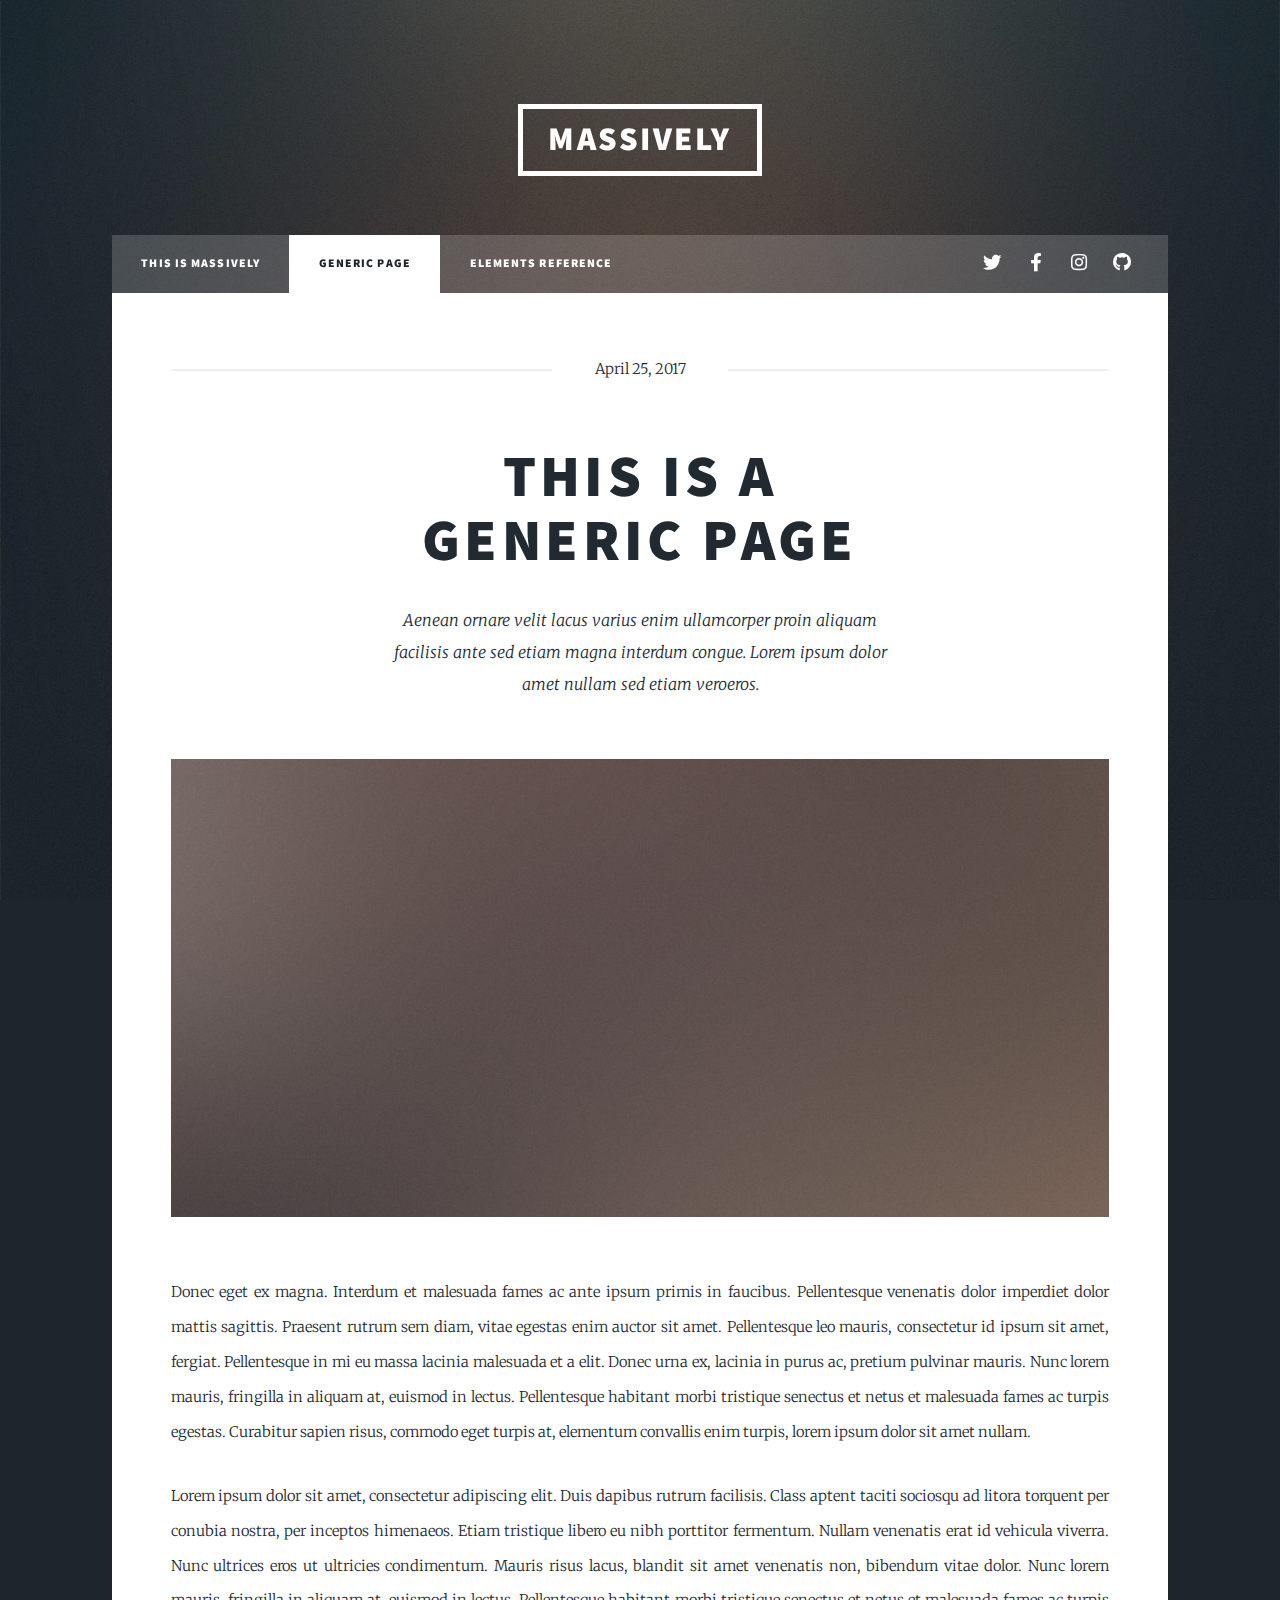
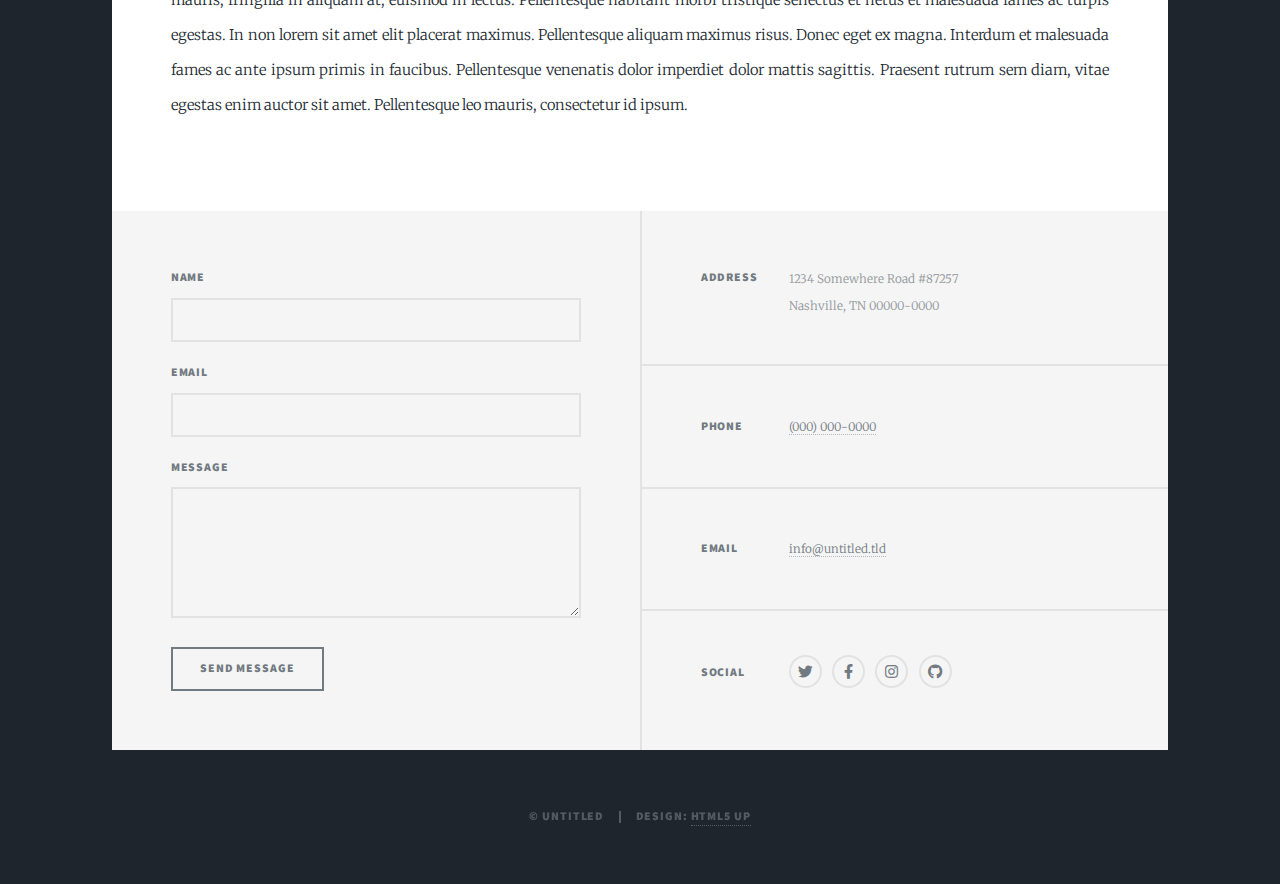
==== generic.html @ a61f562b "Add files via upload" ====
<!DOCTYPE HTML>
<!--
	Massively by HTML5 UP
	html5up.net | @ajlkn
	Free for personal and commercial use under the CCA 3.0 license (html5up.net/license)
-->
<html>
	<head>
		<title>Generic Page - Massively by HTML5 UP</title>
		<meta charset="utf-8" />
		<meta name="viewport" content="width=device-width, initial-scale=1, user-scalable=no" />
		<link rel="stylesheet" href="assets/css/main.css" />
		<noscript><link rel="stylesheet" href="assets/css/noscript.css" /></noscript>
	</head>
	<body class="is-preload">

		<!-- Wrapper -->
			<div id="wrapper">

				<!-- Header -->
					<header id="header">
						<a href="index.html" class="logo">Massively</a>
					</header>

				<!-- Nav -->
					<nav id="nav">
						<ul class="links">
							<li><a href="index.html">This is Massively</a></li>
							<li class="active"><a href="generic.html">Generic Page</a></li>
							<li><a href="elements.html">Elements Reference</a></li>
						</ul>
						<ul class="icons">
							<li><a href="#" class="icon brands fa-twitter"><span class="label">Twitter</span></a></li>
							<li><a href="#" class="icon brands fa-facebook-f"><span class="label">Facebook</span></a></li>
							<li><a href="#" class="icon brands fa-instagram"><span class="label">Instagram</span></a></li>
							<li><a href="#" class="icon brands fa-github"><span class="label">GitHub</span></a></li>
						</ul>
					</nav>

				<!-- Main -->
					<div id="main">

						<!-- Post -->
							<section class="post">
								<header class="major">
									<span class="date">April 25, 2017</span>
									<h1>This is a<br />
									Generic Page</h1>
									<p>Aenean ornare velit lacus varius enim ullamcorper proin aliquam<br />
									facilisis ante sed etiam magna interdum congue. Lorem ipsum dolor<br />
									amet nullam sed etiam veroeros.</p>
								</header>
								<div class="image main"><img src="images/pic01.jpg" alt="" /></div>
								<p>Donec eget ex magna. Interdum et malesuada fames ac ante ipsum primis in faucibus. Pellentesque venenatis dolor imperdiet dolor mattis sagittis. Praesent rutrum sem diam, vitae egestas enim auctor sit amet. Pellentesque leo mauris, consectetur id ipsum sit amet, fergiat. Pellentesque in mi eu massa lacinia malesuada et a elit. Donec urna ex, lacinia in purus ac, pretium pulvinar mauris. Nunc lorem mauris, fringilla in aliquam at, euismod in lectus. Pellentesque habitant morbi tristique senectus et netus et malesuada fames ac turpis egestas. Curabitur sapien risus, commodo eget turpis at, elementum convallis enim turpis, lorem ipsum dolor sit amet nullam.</p>
								<p>Lorem ipsum dolor sit amet, consectetur adipiscing elit. Duis dapibus rutrum facilisis. Class aptent taciti sociosqu ad litora torquent per conubia nostra, per inceptos himenaeos. Etiam tristique libero eu nibh porttitor fermentum. Nullam venenatis erat id vehicula viverra. Nunc ultrices eros ut ultricies condimentum. Mauris risus lacus, blandit sit amet venenatis non, bibendum vitae dolor. Nunc lorem mauris, fringilla in aliquam at, euismod in lectus. Pellentesque habitant morbi tristique senectus et netus et malesuada fames ac turpis egestas. In non lorem sit amet elit placerat maximus. Pellentesque aliquam maximus risus. Donec eget ex magna. Interdum et malesuada fames ac ante ipsum primis in faucibus. Pellentesque venenatis dolor imperdiet dolor mattis sagittis. Praesent rutrum sem diam, vitae egestas enim auctor sit amet. Pellentesque leo mauris, consectetur id ipsum.</p>
							</section>

					</div>

				<!-- Footer -->
					<footer id="footer">
						<section>
							<form method="post" action="#">
								<div class="fields">
									<div class="field">
										<label for="name">Name</label>
										<input type="text" name="name" id="name" />
									</div>
									<div class="field">
										<label for="email">Email</label>
										<input type="text" name="email" id="email" />
									</div>
									<div class="field">
										<label for="message">Message</label>
										<textarea name="message" id="message" rows="3"></textarea>
									</div>
								</div>
								<ul class="actions">
									<li><input type="submit" value="Send Message" /></li>
								</ul>
							</form>
						</section>
						<section class="split contact">
							<section class="alt">
								<h3>Address</h3>
								<p>1234 Somewhere Road #87257<br />
								Nashville, TN 00000-0000</p>
							</section>
							<section>
								<h3>Phone</h3>
								<p><a href="#">(000) 000-0000</a></p>
							</section>
							<section>
								<h3>Email</h3>
								<p><a href="#">info@untitled.tld</a></p>
							</section>
							<section>
								<h3>Social</h3>
								<ul class="icons alt">
									<li><a href="#" class="icon brands alt fa-twitter"><span class="label">Twitter</span></a></li>
									<li><a href="#" class="icon brands alt fa-facebook-f"><span class="label">Facebook</span></a></li>
									<li><a href="#" class="icon brands alt fa-instagram"><span class="label">Instagram</span></a></li>
									<li><a href="#" class="icon brands alt fa-github"><span class="label">GitHub</span></a></li>
								</ul>
							</section>
						</section>
					</footer>

				<!-- Copyright -->
					<div id="copyright">
						<ul><li>&copy; Untitled</li><li>Design: <a href="https://html5up.net">HTML5 UP</a></li></ul>
					</div>

			</div>

		<!-- Scripts -->
			<script src="assets/js/jquery.min.js"></script>
			<script src="assets/js/jquery.scrollex.min.js"></script>
			<script src="assets/js/jquery.scrolly.min.js"></script>
			<script src="assets/js/browser.min.js"></script>
			<script src="assets/js/breakpoints.min.js"></script>
			<script src="assets/js/util.js"></script>
			<script src="assets/js/main.js"></script>

	</body>
</html>
---- assets/css/main.css ----
@import url(fontawesome-all.min.css);
@import url("https://fonts.googleapis.com/css?family=Merriweather:300,700,300italic,700italic|Source+Sans+Pro:900");

/*
	Massively by HTML5 UP
	html5up.net | @ajlkn
	Free for personal and commercial use under the CCA 3.0 license (html5up.net/license)
*/

html, body, div, span, applet, object,
iframe, h1, h2, h3, h4, h5, h6, p, blockquote,
pre, a, abbr, acronym, address, big, cite,
code, del, dfn, em, img, ins, kbd, q, s, samp,
small, strike, strong, sub, sup, tt, var, b,
u, i, center, dl, dt, dd, ol, ul, li, fieldset,
form, label, legend, table, caption, tbody,
tfoot, thead, tr, th, td, article, aside,
canvas, details, embed, figure, figcaption,
footer, header, hgroup, menu, nav, output, ruby,
section, summary, time, mark, audio, video {
	margin: 0;
	padding: 0;
	border: 0;
	font-size: 100%;
	font: inherit;
	vertical-align: baseline;}

article, aside, details, figcaption, figure,
footer, header, hgroup, menu, nav, section {
	display: block;}

body {
	line-height: 1;
}

ol, ul {
	list-style: none;
}

blockquote, q {
	quotes: none;
}

	blockquote:before, blockquote:after, q:before, q:after {
		content: '';
		content: none;
	}

table {
	border-collapse: collapse;
	border-spacing: 0;
}

body {
	-webkit-text-size-adjust: none;
}

mark {
	background-color: transparent;
	color: inherit;
}

input::-moz-focus-inner {
	border: 0;
	padding: 0;
}

input, select, textarea {
	-moz-appearance: none;
	-webkit-appearance: none;
	-ms-appearance: none;
	appearance: none;
}

/* Basic */

	@-ms-viewport {
		width: device-width;
	}

	body {
		-ms-overflow-style: scrollbar;
	}

	@media screen and (max-width: 480px) {

		html, body {
			min-width: 320px;
		}

	}

	html {
		box-sizing: border-box;
	}

	*, *:before, *:after {
		box-sizing: inherit;
	}

	body {
		background-color: #1e252d;
	}

		body.is-preload *, body.is-preload *:before, body.is-preload *:after {
			-moz-animation: none !important;
			-webkit-animation: none !important;
			-ms-animation: none !important;
			animation: none !important;
			-moz-transition: none !important;
			-webkit-transition: none !important;
			-ms-transition: none !important;
			transition: none !important;
		}

/* Type */

	html {
		font-size: 16pt;
	}

		@media screen and (max-width: 1680px) {

			html {
				font-size: 12pt;
			}

		}

		@media screen and (max-width: 1280px) {

			html {
				font-size: 11pt;
			}

		}

		@media screen and (max-width: 360px) {

			html {
				font-size: 10pt;
			}

		}

	body {
		color: #212931;
	}

	body, input, select, textarea {
		font-family: "Merriweather", Georgia, serif;
		font-weight: 300;
		font-size: 1rem;
		line-height: 2.375;
	}

	a {
		-moz-transition: color 0.2s ease-in-out, background-color 0.2s ease-in-out, border-color 0.2s ease-in-out, box-shadow 0.2s ease-in-out;
		-webkit-transition: color 0.2s ease-in-out, background-color 0.2s ease-in-out, border-color 0.2s ease-in-out, box-shadow 0.2s ease-in-out;
		-ms-transition: color 0.2s ease-in-out, background-color 0.2s ease-in-out, border-color 0.2s ease-in-out, box-shadow 0.2s ease-in-out;
		transition: color 0.2s ease-in-out, background-color 0.2s ease-in-out, border-color 0.2s ease-in-out, box-shadow 0.2s ease-in-out;
		border-bottom: dotted 1px;
		text-decoration: none;
	}

		a:hover {
			border-bottom-color: transparent;
		}

	strong, b {
		font-weight: 600;
	}

	em, i {
		font-style: italic;
	}

	p {
		text-align: justify;
		margin: 0 0 2rem 0;
	}

	h1, h2, h3, h4, h5, h6 {
		font-family: "Source Sans Pro", Helvetica, sans-serif;
		font-weight: 900;
		line-height: 1.5;
		letter-spacing: 0.075em;
		text-transform: uppercase;
		margin: 0 0 1rem 0;
	}

		h1 a, h2 a, h3 a, h4 a, h5 a, h6 a {
			border-bottom: 0;
			color: inherit;
			text-decoration: none;
		}

	h1 {
		font-size: 4rem;
		line-height: 1.1;
		margin: 0 0 2rem 0;
	}

	h2 {
		font-size: 1.75rem;
		line-height: 1.3;
		margin: 0 0 1.5rem 0;
	}

	h3 {
		font-size: 1.25rem;
		margin: 0 0 1.5rem 0;
	}

	h4 {
		font-size: 1rem;
	}

	h5 {
		font-size: 0.9rem;
	}

	h6 {
		font-size: 0.8rem;
	}

	sub {
		font-size: 0.8rem;
		position: relative;
		top: 0.5rem;
	}

	sup {
		font-size: 0.8rem;
		position: relative;
		top: -0.5rem;
	}

	blockquote {
		border-left: solid 4px;
		font-style: italic;
		margin: 0 0 2rem 0;
		padding: 0.5rem 0 0.5rem 2rem;
	}

	code {
		border: solid 2px;
		font-family: "Courier New", monospace;
		font-size: 0.9rem;
		margin: 0 0.25rem;
		padding: 0.25rem 0.65rem;
	}

	pre {
		-webkit-overflow-scrolling: touch;
		font-family: "Courier New", monospace;
		font-size: 0.9rem;
		margin: 0 0 2rem 0;
	}

		pre code {
			display: block;
			line-height: 1.75;
			padding: 1rem 1.5rem;
			overflow-x: auto;
		}

	hr {
		border: 0;
		border-bottom: solid 2px;
		margin: 3rem 0;
	}

		hr.major {
			margin: 5rem 0;
		}

	.align-left {
		text-align: left;
	}

	.align-center {
		text-align: center;
	}

	.align-right {
		text-align: right;
	}

	input, select, textarea {
		color: #212931;
	}

	a {
		color: #212931;
		border-bottom-color: rgba(33, 41, 49, 0.5);
	}

		a:hover {
			border-bottom-color: transparent;
			color: #18bfef !important;
		}

	strong, b {
		color: #212931;
	}

	h1, h2, h3, h4, h5, h6 {
		color: #212931;
	}

	blockquote {
		border-left-color: #eeeeee;
	}

	code {
		background: rgba(220, 220, 220, 0.25);
		border-color: #eeeeee;
	}

	hr {
		border-bottom-color: #eeeeee;
	}

/* Row */

	.row {
		display: flex;
		flex-wrap: wrap;
		box-sizing: border-box;
		align-items: stretch;
	}

		.row > * {
			box-sizing: border-box;
		}

		.row.gtr-uniform > * > :last-child {
			margin-bottom: 0;
		}

		.row.aln-left {
			justify-content: flex-start;
		}

		.row.aln-center {
			justify-content: center;
		}

		.row.aln-right {
			justify-content: flex-end;
		}

		.row.aln-top {
			align-items: flex-start;
		}

		.row.aln-middle {
			align-items: center;
		}

		.row.aln-bottom {
			align-items: flex-end;
		}

		.row > .imp {
			order: -1;
		}

		.row > .col-1 {
			width: 8.33333%;
		}

		.row > .off-1 {
			margin-left: 8.33333%;
		}

		.row > .col-2 {
			width: 16.66667%;
		}

		.row > .off-2 {
			margin-left: 16.66667%;
		}

		.row > .col-3 {
			width: 25%;
		}

		.row > .off-3 {
			margin-left: 25%;
		}

		.row > .col-4 {
			width: 33.33333%;
		}

		.row > .off-4 {
			margin-left: 33.33333%;
		}

		.row > .col-5 {
			width: 41.66667%;
		}

		.row > .off-5 {
			margin-left: 41.66667%;
		}

		.row > .col-6 {
			width: 50%;
		}

		.row > .off-6 {
			margin-left: 50%;
		}

		.row > .col-7 {
			width: 58.33333%;
		}

		.row > .off-7 {
			margin-left: 58.33333%;
		}

		.row > .col-8 {
			width: 66.66667%;
		}

		.row > .off-8 {
			margin-left: 66.66667%;
		}

		.row > .col-9 {
			width: 75%;
		}

		.row > .off-9 {
			margin-left: 75%;
		}

		.row > .col-10 {
			width: 83.33333%;
		}

		.row > .off-10 {
			margin-left: 83.33333%;
		}

		.row > .col-11 {
			width: 91.66667%;
		}

		.row > .off-11 {
			margin-left: 91.66667%;
		}

		.row > .col-12 {
			width: 100%;
		}

		.row > .off-12 {
			margin-left: 100%;
		}

		.row.gtr-0 {
			margin-top: 0;
			margin-left: 0rem;
		}

			.row.gtr-0 > * {
				padding: 0 0 0 0rem;
			}

			.row.gtr-0.gtr-uniform {
				margin-top: 0rem;
			}

				.row.gtr-0.gtr-uniform > * {
					padding-top: 0rem;
				}

		.row.gtr-25 {
			margin-top: 0;
			margin-left: -0.375rem;
		}

			.row.gtr-25 > * {
				padding: 0 0 0 0.375rem;
			}

			.row.gtr-25.gtr-uniform {
				margin-top: -0.375rem;
			}

				.row.gtr-25.gtr-uniform > * {
					padding-top: 0.375rem;
				}

		.row.gtr-50 {
			margin-top: 0;
			margin-left: -0.75rem;
		}

			.row.gtr-50 > * {
				padding: 0 0 0 0.75rem;
			}

			.row.gtr-50.gtr-uniform {
				margin-top: -0.75rem;
			}

				.row.gtr-50.gtr-uniform > * {
					padding-top: 0.75rem;
				}

		.row {
			margin-top: 0;
			margin-left: -1.5rem;
		}

			.row > * {
				padding: 0 0 0 1.5rem;
			}

			.row.gtr-uniform {
				margin-top: -1.5rem;
			}

				.row.gtr-uniform > * {
					padding-top: 1.5rem;
				}

		.row.gtr-150 {
			margin-top: 0;
			margin-left: -2.25rem;
		}

			.row.gtr-150 > * {
				padding: 0 0 0 2.25rem;
			}

			.row.gtr-150.gtr-uniform {
				margin-top: -2.25rem;
			}

				.row.gtr-150.gtr-uniform > * {
					padding-top: 2.25rem;
				}

		.row.gtr-200 {
			margin-top: 0;
			margin-left: -3rem;
		}

			.row.gtr-200 > * {
				padding: 0 0 0 3rem;
			}

			.row.gtr-200.gtr-uniform {
				margin-top: -3rem;
			}

				.row.gtr-200.gtr-uniform > * {
					padding-top: 3rem;
				}

		@media screen and (max-width: 1680px) {

			.row {
				display: flex;
				flex-wrap: wrap;
				box-sizing: border-box;
				align-items: stretch;
			}

				.row > * {
					box-sizing: border-box;
				}

				.row.gtr-uniform > * > :last-child {
					margin-bottom: 0;
				}

				.row.aln-left {
					justify-content: flex-start;
				}

				.row.aln-center {
					justify-content: center;
				}

				.row.aln-right {
					justify-content: flex-end;
				}

				.row.aln-top {
					align-items: flex-start;
				}

				.row.aln-middle {
					align-items: center;
				}

				.row.aln-bottom {
					align-items: flex-end;
				}

				.row > .imp-xlarge {
					order: -1;
				}

				.row > .col-1-xlarge {
					width: 8.33333%;
				}

				.row > .off-1-xlarge {
					margin-left: 8.33333%;
				}

				.row > .col-2-xlarge {
					width: 16.66667%;
				}

				.row > .off-2-xlarge {
					margin-left: 16.66667%;
				}

				.row > .col-3-xlarge {
					width: 25%;
				}

				.row > .off-3-xlarge {
					margin-left: 25%;
				}

				.row > .col-4-xlarge {
					width: 33.33333%;
				}

				.row > .off-4-xlarge {
					margin-left: 33.33333%;
				}

				.row > .col-5-xlarge {
					width: 41.66667%;
				}

				.row > .off-5-xlarge {
					margin-left: 41.66667%;
				}

				.row > .col-6-xlarge {
					width: 50%;
				}

				.row > .off-6-xlarge {
					margin-left: 50%;
				}

				.row > .col-7-xlarge {
					width: 58.33333%;
				}

				.row > .off-7-xlarge {
					margin-left: 58.33333%;
				}

				.row > .col-8-xlarge {
					width: 66.66667%;
				}

				.row > .off-8-xlarge {
					margin-left: 66.66667%;
				}

				.row > .col-9-xlarge {
					width: 75%;
				}

				.row > .off-9-xlarge {
					margin-left: 75%;
				}

				.row > .col-10-xlarge {
					width: 83.33333%;
				}

				.row > .off-10-xlarge {
					margin-left: 83.33333%;
				}

				.row > .col-11-xlarge {
					width: 91.66667%;
				}

				.row > .off-11-xlarge {
					margin-left: 91.66667%;
				}

				.row > .col-12-xlarge {
					width: 100%;
				}

				.row > .off-12-xlarge {
					margin-left: 100%;
				}

				.row.gtr-0 {
					margin-top: 0;
					margin-left: 0rem;
				}

					.row.gtr-0 > * {
						padding: 0 0 0 0rem;
					}

					.row.gtr-0.gtr-uniform {
						margin-top: 0rem;
					}

						.row.gtr-0.gtr-uniform > * {
							padding-top: 0rem;
						}

				.row.gtr-25 {
					margin-top: 0;
					margin-left: -0.375rem;
				}

					.row.gtr-25 > * {
						padding: 0 0 0 0.375rem;
					}

					.row.gtr-25.gtr-uniform {
						margin-top: -0.375rem;
					}

						.row.gtr-25.gtr-uniform > * {
							padding-top: 0.375rem;
						}

				.row.gtr-50 {
					margin-top: 0;
					margin-left: -0.75rem;
				}

					.row.gtr-50 > * {
						padding: 0 0 0 0.75rem;
					}

					.row.gtr-50.gtr-uniform {
						margin-top: -0.75rem;
					}

						.row.gtr-50.gtr-uniform > * {
							padding-top: 0.75rem;
						}

				.row {
					margin-top: 0;
					margin-left: -1.5rem;
				}

					.row > * {
						padding: 0 0 0 1.5rem;
					}

					.row.gtr-uniform {
						margin-top: -1.5rem;
					}

						.row.gtr-uniform > * {
							padding-top: 1.5rem;
						}

				.row.gtr-150 {
					margin-top: 0;
					margin-left: -2.25rem;
				}

					.row.gtr-150 > * {
						padding: 0 0 0 2.25rem;
					}

					.row.gtr-150.gtr-uniform {
						margin-top: -2.25rem;
					}

						.row.gtr-150.gtr-uniform > * {
							padding-top: 2.25rem;
						}

				.row.gtr-200 {
					margin-top: 0;
					margin-left: -3rem;
				}

					.row.gtr-200 > * {
						padding: 0 0 0 3rem;
					}

					.row.gtr-200.gtr-uniform {
						margin-top: -3rem;
					}

						.row.gtr-200.gtr-uniform > * {
							padding-top: 3rem;
						}

		}

		@media screen and (max-width: 1280px) {

			.row {
				display: flex;
				flex-wrap: wrap;
				box-sizing: border-box;
				align-items: stretch;
			}

				.row > * {
					box-sizing: border-box;
				}

				.row.gtr-uniform > * > :last-child {
					margin-bottom: 0;
				}

				.row.aln-left {
					justify-content: flex-start;
				}

				.row.aln-center {
					justify-content: center;
				}

				.row.aln-right {
					justify-content: flex-end;
				}

				.row.aln-top {
					align-items: flex-start;
				}

				.row.aln-middle {
					align-items: center;
				}

				.row.aln-bottom {
					align-items: flex-end;
				}

				.row > .imp-large {
					order: -1;
				}

				.row > .col-1-large {
					width: 8.33333%;
				}

				.row > .off-1-large {
					margin-left: 8.33333%;
				}

				.row > .col-2-large {
					width: 16.66667%;
				}

				.row > .off-2-large {
					margin-left: 16.66667%;
				}

				.row > .col-3-large {
					width: 25%;
				}

				.row > .off-3-large {
					margin-left: 25%;
				}

				.row > .col-4-large {
					width: 33.33333%;
				}

				.row > .off-4-large {
					margin-left: 33.33333%;
				}

				.row > .col-5-large {
					width: 41.66667%;
				}

				.row > .off-5-large {
					margin-left: 41.66667%;
				}

				.row > .col-6-large {
					width: 50%;
				}

				.row > .off-6-large {
					margin-left: 50%;
				}

				.row > .col-7-large {
					width: 58.33333%;
				}

				.row > .off-7-large {
					margin-left: 58.33333%;
				}

				.row > .col-8-large {
					width: 66.66667%;
				}

				.row > .off-8-large {
					margin-left: 66.66667%;
				}

				.row > .col-9-large {
					width: 75%;
				}

				.row > .off-9-large {
					margin-left: 75%;
				}

				.row > .col-10-large {
					width: 83.33333%;
				}

				.row > .off-10-large {
					margin-left: 83.33333%;
				}

				.row > .col-11-large {
					width: 91.66667%;
				}

				.row > .off-11-large {
					margin-left: 91.66667%;
				}

				.row > .col-12-large {
					width: 100%;
				}

				.row > .off-12-large {
					margin-left: 100%;
				}

				.row.gtr-0 {
					margin-top: 0;
					margin-left: 0rem;
				}

					.row.gtr-0 > * {
						padding: 0 0 0 0rem;
					}

					.row.gtr-0.gtr-uniform {
						margin-top: 0rem;
					}

						.row.gtr-0.gtr-uniform > * {
							padding-top: 0rem;
						}

				.row.gtr-25 {
					margin-top: 0;
					margin-left: -0.375rem;
				}

					.row.gtr-25 > * {
						padding: 0 0 0 0.375rem;
					}

					.row.gtr-25.gtr-uniform {
						margin-top: -0.375rem;
					}

						.row.gtr-25.gtr-uniform > * {
							padding-top: 0.375rem;
						}

				.row.gtr-50 {
					margin-top: 0;
					margin-left: -0.75rem;
				}

					.row.gtr-50 > * {
						padding: 0 0 0 0.75rem;
					}

					.row.gtr-50.gtr-uniform {
						margin-top: -0.75rem;
					}

						.row.gtr-50.gtr-uniform > * {
							padding-top: 0.75rem;
						}

				.row {
					margin-top: 0;
					margin-left: -1.5rem;
				}

					.row > * {
						padding: 0 0 0 1.5rem;
					}

					.row.gtr-uniform {
						margin-top: -1.5rem;
					}

						.row.gtr-uniform > * {
							padding-top: 1.5rem;
						}

				.row.gtr-150 {
					margin-top: 0;
					margin-left: -2.25rem;
				}

					.row.gtr-150 > * {
						padding: 0 0 0 2.25rem;
					}

					.row.gtr-150.gtr-uniform {
						margin-top: -2.25rem;
					}

						.row.gtr-150.gtr-uniform > * {
							padding-top: 2.25rem;
						}

				.row.gtr-200 {
					margin-top: 0;
					margin-left: -3rem;
				}

					.row.gtr-200 > * {
						padding: 0 0 0 3rem;
					}

					.row.gtr-200.gtr-uniform {
						margin-top: -3rem;
					}

						.row.gtr-200.gtr-uniform > * {
							padding-top: 3rem;
						}

		}

		@media screen and (max-width: 980px) {

			.row {
				display: flex;
				flex-wrap: wrap;
				box-sizing: border-box;
				align-items: stretch;
			}

				.row > * {
					box-sizing: border-box;
				}

				.row.gtr-uniform > * > :last-child {
					margin-bottom: 0;
				}

				.row.aln-left {
					justify-content: flex-start;
				}

				.row.aln-center {
					justify-content: center;
				}

				.row.aln-right {
					justify-content: flex-end;
				}

				.row.aln-top {
					align-items: flex-start;
				}

				.row.aln-middle {
					align-items: center;
				}

				.row.aln-bottom {
					align-items: flex-end;
				}

				.row > .imp-medium {
					order: -1;
				}

				.row > .col-1-medium {
					width: 8.33333%;
				}

				.row > .off-1-medium {
					margin-left: 8.33333%;
				}

				.row > .col-2-medium {
					width: 16.66667%;
				}

				.row > .off-2-medium {
					margin-left: 16.66667%;
				}

				.row > .col-3-medium {
					width: 25%;
				}

				.row > .off-3-medium {
					margin-left: 25%;
				}

				.row > .col-4-medium {
					width: 33.33333%;
				}

				.row > .off-4-medium {
					margin-left: 33.33333%;
				}

				.row > .col-5-medium {
					width: 41.66667%;
				}

				.row > .off-5-medium {
					margin-left: 41.66667%;
				}

				.row > .col-6-medium {
					width: 50%;
				}

				.row > .off-6-medium {
					margin-left: 50%;
				}

				.row > .col-7-medium {
					width: 58.33333%;
				}

				.row > .off-7-medium {
					margin-left: 58.33333%;
				}

				.row > .col-8-medium {
					width: 66.66667%;
				}

				.row > .off-8-medium {
					margin-left: 66.66667%;
				}

				.row > .col-9-medium {
					width: 75%;
				}

				.row > .off-9-medium {
					margin-left: 75%;
				}

				.row > .col-10-medium {
					width: 83.33333%;
				}

				.row > .off-10-medium {
					margin-left: 83.33333%;
				}

				.row > .col-11-medium {
					width: 91.66667%;
				}

				.row > .off-11-medium {
					margin-left: 91.66667%;
				}

				.row > .col-12-medium {
					width: 100%;
				}

				.row > .off-12-medium {
					margin-left: 100%;
				}

				.row.gtr-0 {
					margin-top: 0;
					margin-left: 0rem;
				}

					.row.gtr-0 > * {
						padding: 0 0 0 0rem;
					}

					.row.gtr-0.gtr-uniform {
						margin-top: 0rem;
					}

						.row.gtr-0.gtr-uniform > * {
							padding-top: 0rem;
						}

				.row.gtr-25 {
					margin-top: 0;
					margin-left: -0.375rem;
				}

					.row.gtr-25 > * {
						padding: 0 0 0 0.375rem;
					}

					.row.gtr-25.gtr-uniform {
						margin-top: -0.375rem;
					}

						.row.gtr-25.gtr-uniform > * {
							padding-top: 0.375rem;
						}

				.row.gtr-50 {
					margin-top: 0;
					margin-left: -0.75rem;
				}

					.row.gtr-50 > * {
						padding: 0 0 0 0.75rem;
					}

					.row.gtr-50.gtr-uniform {
						margin-top: -0.75rem;
					}

						.row.gtr-50.gtr-uniform > * {
							padding-top: 0.75rem;
						}

				.row {
					margin-top: 0;
					margin-left: -1.5rem;
				}

					.row > * {
						padding: 0 0 0 1.5rem;
					}

					.row.gtr-uniform {
						margin-top: -1.5rem;
					}

						.row.gtr-uniform > * {
							padding-top: 1.5rem;
						}

				.row.gtr-150 {
					margin-top: 0;
					margin-left: -2.25rem;
				}

					.row.gtr-150 > * {
						padding: 0 0 0 2.25rem;
					}

					.row.gtr-150.gtr-uniform {
						margin-top: -2.25rem;
					}

						.row.gtr-150.gtr-uniform > * {
							padding-top: 2.25rem;
						}

				.row.gtr-200 {
					margin-top: 0;
					margin-left: -3rem;
				}

					.row.gtr-200 > * {
						padding: 0 0 0 3rem;
					}

					.row.gtr-200.gtr-uniform {
						margin-top: -3rem;
					}

						.row.gtr-200.gtr-uniform > * {
							padding-top: 3rem;
						}

		}

		@media screen and (max-width: 736px) {

			.row {
				display: flex;
				flex-wrap: wrap;
				box-sizing: border-box;
				align-items: stretch;
			}

				.row > * {
					box-sizing: border-box;
				}

				.row.gtr-uniform > * > :last-child {
					margin-bottom: 0;
				}

				.row.aln-left {
					justify-content: flex-start;
				}

				.row.aln-center {
					justify-content: center;
				}

				.row.aln-right {
					justify-content: flex-end;
				}

				.row.aln-top {
					align-items: flex-start;
				}

				.row.aln-middle {
					align-items: center;
				}

				.row.aln-bottom {
					align-items: flex-end;
				}

				.row > .imp-small {
					order: -1;
				}

				.row > .col-1-small {
					width: 8.33333%;
				}

				.row > .off-1-small {
					margin-left: 8.33333%;
				}

				.row > .col-2-small {
					width: 16.66667%;
				}

				.row > .off-2-small {
					margin-left: 16.66667%;
				}

				.row > .col-3-small {
					width: 25%;
				}

				.row > .off-3-small {
					margin-left: 25%;
				}

				.row > .col-4-small {
					width: 33.33333%;
				}

				.row > .off-4-small {
					margin-left: 33.33333%;
				}

				.row > .col-5-small {
					width: 41.66667%;
				}

				.row > .off-5-small {
					margin-left: 41.66667%;
				}

				.row > .col-6-small {
					width: 50%;
				}

				.row > .off-6-small {
					margin-left: 50%;
				}

				.row > .col-7-small {
					width: 58.33333%;
				}

				.row > .off-7-small {
					margin-left: 58.33333%;
				}

				.row > .col-8-small {
					width: 66.66667%;
				}

				.row > .off-8-small {
					margin-left: 66.66667%;
				}

				.row > .col-9-small {
					width: 75%;
				}

				.row > .off-9-small {
					margin-left: 75%;
				}

				.row > .col-10-small {
					width: 83.33333%;
				}

				.row > .off-10-small {
					margin-left: 83.33333%;
				}

				.row > .col-11-small {
					width: 91.66667%;
				}

				.row > .off-11-small {
					margin-left: 91.66667%;
				}

				.row > .col-12-small {
					width: 100%;
				}

				.row > .off-12-small {
					margin-left: 100%;
				}

				.row.gtr-0 {
					margin-top: 0;
					margin-left: 0rem;
				}

					.row.gtr-0 > * {
						padding: 0 0 0 0rem;
					}

					.row.gtr-0.gtr-uniform {
						margin-top: 0rem;
					}

						.row.gtr-0.gtr-uniform > * {
							padding-top: 0rem;
						}

				.row.gtr-25 {
					margin-top: 0;
					margin-left: -0.375rem;
				}

					.row.gtr-25 > * {
						padding: 0 0 0 0.375rem;
					}

					.row.gtr-25.gtr-uniform {
						margin-top: -0.375rem;
					}

						.row.gtr-25.gtr-uniform > * {
							padding-top: 0.375rem;
						}

				.row.gtr-50 {
					margin-top: 0;
					margin-left: -0.75rem;
				}

					.row.gtr-50 > * {
						padding: 0 0 0 0.75rem;
					}

					.row.gtr-50.gtr-uniform {
						margin-top: -0.75rem;
					}

						.row.gtr-50.gtr-uniform > * {
							padding-top: 0.75rem;
						}

				.row {
					margin-top: 0;
					margin-left: -1.5rem;
				}

					.row > * {
						padding: 0 0 0 1.5rem;
					}

					.row.gtr-uniform {
						margin-top: -1.5rem;
					}

						.row.gtr-uniform > * {
							padding-top: 1.5rem;
						}

				.row.gtr-150 {
					margin-top: 0;
					margin-left: -2.25rem;
				}

					.row.gtr-150 > * {
						padding: 0 0 0 2.25rem;
					}

					.row.gtr-150.gtr-uniform {
						margin-top: -2.25rem;
					}

						.row.gtr-150.gtr-uniform > * {
							padding-top: 2.25rem;
						}

				.row.gtr-200 {
					margin-top: 0;
					margin-left: -3rem;
				}

					.row.gtr-200 > * {
						padding: 0 0 0 3rem;
					}

					.row.gtr-200.gtr-uniform {
						margin-top: -3rem;
					}

						.row.gtr-200.gtr-uniform > * {
							padding-top: 3rem;
						}

		}

		@media screen and (max-width: 480px) {

			.row {
				display: flex;
				flex-wrap: wrap;
				box-sizing: border-box;
				align-items: stretch;
			}

				.row > * {
					box-sizing: border-box;
				}

				.row.gtr-uniform > * > :last-child {
					margin-bottom: 0;
				}

				.row.aln-left {
					justify-content: flex-start;
				}

				.row.aln-center {
					justify-content: center;
				}

				.row.aln-right {
					justify-content: flex-end;
				}

				.row.aln-top {
					align-items: flex-start;
				}

				.row.aln-middle {
					align-items: center;
				}

				.row.aln-bottom {
					align-items: flex-end;
				}

				.row > .imp-xsmall {
					order: -1;
				}

				.row > .col-1-xsmall {
					width: 8.33333%;
				}

				.row > .off-1-xsmall {
					margin-left: 8.33333%;
				}

				.row > .col-2-xsmall {
					width: 16.66667%;
				}

				.row > .off-2-xsmall {
					margin-left: 16.66667%;
				}

				.row > .col-3-xsmall {
					width: 25%;
				}

				.row > .off-3-xsmall {
					margin-left: 25%;
				}

				.row > .col-4-xsmall {
					width: 33.33333%;
				}

				.row > .off-4-xsmall {
					margin-left: 33.33333%;
				}

				.row > .col-5-xsmall {
					width: 41.66667%;
				}

				.row > .off-5-xsmall {
					margin-left: 41.66667%;
				}

				.row > .col-6-xsmall {
					width: 50%;
				}

				.row > .off-6-xsmall {
					margin-left: 50%;
				}

				.row > .col-7-xsmall {
					width: 58.33333%;
				}

				.row > .off-7-xsmall {
					margin-left: 58.33333%;
				}

				.row > .col-8-xsmall {
					width: 66.66667%;
				}

				.row > .off-8-xsmall {
					margin-left: 66.66667%;
				}

				.row > .col-9-xsmall {
					width: 75%;
				}

				.row > .off-9-xsmall {
					margin-left: 75%;
				}

				.row > .col-10-xsmall {
					width: 83.33333%;
				}

				.row > .off-10-xsmall {
					margin-left: 83.33333%;
				}

				.row > .col-11-xsmall {
					width: 91.66667%;
				}

				.row > .off-11-xsmall {
					margin-left: 91.66667%;
				}

				.row > .col-12-xsmall {
					width: 100%;
				}

				.row > .off-12-xsmall {
					margin-left: 100%;
				}

				.row.gtr-0 {
					margin-top: 0;
					margin-left: 0rem;
				}

					.row.gtr-0 > * {
						padding: 0 0 0 0rem;
					}

					.row.gtr-0.gtr-uniform {
						margin-top: 0rem;
					}

						.row.gtr-0.gtr-uniform > * {
							padding-top: 0rem;
						}

				.row.gtr-25 {
					margin-top: 0;
					margin-left: -0.375rem;
				}

					.row.gtr-25 > * {
						padding: 0 0 0 0.375rem;
					}

					.row.gtr-25.gtr-uniform {
						margin-top: -0.375rem;
					}

						.row.gtr-25.gtr-uniform > * {
							padding-top: 0.375rem;
						}

				.row.gtr-50 {
					margin-top: 0;
					margin-left: -0.75rem;
				}

					.row.gtr-50 > * {
						padding: 0 0 0 0.75rem;
					}

					.row.gtr-50.gtr-uniform {
						margin-top: -0.75rem;
					}

						.row.gtr-50.gtr-uniform > * {
							padding-top: 0.75rem;
						}

				.row {
					margin-top: 0;
					margin-left: -1.5rem;
				}

					.row > * {
						padding: 0 0 0 1.5rem;
					}

					.row.gtr-uniform {
						margin-top: -1.5rem;
					}

						.row.gtr-uniform > * {
							padding-top: 1.5rem;
						}

				.row.gtr-150 {
					margin-top: 0;
					margin-left: -2.25rem;
				}

					.row.gtr-150 > * {
						padding: 0 0 0 2.25rem;
					}

					.row.gtr-150.gtr-uniform {
						margin-top: -2.25rem;
					}

						.row.gtr-150.gtr-uniform > * {
							padding-top: 2.25rem;
						}

				.row.gtr-200 {
					margin-top: 0;
					margin-left: -3rem;
				}

					.row.gtr-200 > * {
						padding: 0 0 0 3rem;
					}

					.row.gtr-200.gtr-uniform {
						margin-top: -3rem;
					}

						.row.gtr-200.gtr-uniform > * {
							padding-top: 3rem;
						}

		}

		@media screen and (max-width: 360px) {

			.row {
				display: flex;
				flex-wrap: wrap;
				box-sizing: border-box;
				align-items: stretch;
			}

				.row > * {
					box-sizing: border-box;
				}

				.row.gtr-uniform > * > :last-child {
					margin-bottom: 0;
				}

				.row.aln-left {
					justify-content: flex-start;
				}

				.row.aln-center {
					justify-content: center;
				}

				.row.aln-right {
					justify-content: flex-end;
				}

				.row.aln-top {
					align-items: flex-start;
				}

				.row.aln-middle {
					align-items: center;
				}

				.row.aln-bottom {
					align-items: flex-end;
				}

				.row > .imp-xxsmall {
					order: -1;
				}

				.row > .col-1-xxsmall {
					width: 8.33333%;
				}

				.row > .off-1-xxsmall {
					margin-left: 8.33333%;
				}

				.row > .col-2-xxsmall {
					width: 16.66667%;
				}

				.row > .off-2-xxsmall {
					margin-left: 16.66667%;
				}

				.row > .col-3-xxsmall {
					width: 25%;
				}

				.row > .off-3-xxsmall {
					margin-left: 25%;
				}

				.row > .col-4-xxsmall {
					width: 33.33333%;
				}

				.row > .off-4-xxsmall {
					margin-left: 33.33333%;
				}

				.row > .col-5-xxsmall {
					width: 41.66667%;
				}

				.row > .off-5-xxsmall {
					margin-left: 41.66667%;
				}

				.row > .col-6-xxsmall {
					width: 50%;
				}

				.row > .off-6-xxsmall {
					margin-left: 50%;
				}

				.row > .col-7-xxsmall {
					width: 58.33333%;
				}

				.row > .off-7-xxsmall {
					margin-left: 58.33333%;
				}

				.row > .col-8-xxsmall {
					width: 66.66667%;
				}

				.row > .off-8-xxsmall {
					margin-left: 66.66667%;
				}

				.row > .col-9-xxsmall {
					width: 75%;
				}

				.row > .off-9-xxsmall {
					margin-left: 75%;
				}

				.row > .col-10-xxsmall {
					width: 83.33333%;
				}

				.row > .off-10-xxsmall {
					margin-left: 83.33333%;
				}

				.row > .col-11-xxsmall {
					width: 91.66667%;
				}

				.row > .off-11-xxsmall {
					margin-left: 91.66667%;
				}

				.row > .col-12-xxsmall {
					width: 100%;
				}

				.row > .off-12-xxsmall {
					margin-left: 100%;
				}

				.row.gtr-0 {
					margin-top: 0;
					margin-left: 0rem;
				}

					.row.gtr-0 > * {
						padding: 0 0 0 0rem;
					}

					.row.gtr-0.gtr-uniform {
						margin-top: 0rem;
					}

						.row.gtr-0.gtr-uniform > * {
							padding-top: 0rem;
						}

				.row.gtr-25 {
					margin-top: 0;
					margin-left: -0.375rem;
				}

					.row.gtr-25 > * {
						padding: 0 0 0 0.375rem;
					}

					.row.gtr-25.gtr-uniform {
						margin-top: -0.375rem;
					}

						.row.gtr-25.gtr-uniform > * {
							padding-top: 0.375rem;
						}

				.row.gtr-50 {
					margin-top: 0;
					margin-left: -0.75rem;
				}

					.row.gtr-50 > * {
						padding: 0 0 0 0.75rem;
					}

					.row.gtr-50.gtr-uniform {
						margin-top: -0.75rem;
					}

						.row.gtr-50.gtr-uniform > * {
							padding-top: 0.75rem;
						}

				.row {
					margin-top: 0;
					margin-left: -1.5rem;
				}

					.row > * {
						padding: 0 0 0 1.5rem;
					}

					.row.gtr-uniform {
						margin-top: -1.5rem;
					}

						.row.gtr-uniform > * {
							padding-top: 1.5rem;
						}

				.row.gtr-150 {
					margin-top: 0;
					margin-left: -2.25rem;
				}

					.row.gtr-150 > * {
						padding: 0 0 0 2.25rem;
					}

					.row.gtr-150.gtr-uniform {
						margin-top: -2.25rem;
					}

						.row.gtr-150.gtr-uniform > * {
							padding-top: 2.25rem;
						}

				.row.gtr-200 {
					margin-top: 0;
					margin-left: -3rem;
				}

					.row.gtr-200 > * {
						padding: 0 0 0 3rem;
					}

					.row.gtr-200.gtr-uniform {
						margin-top: -3rem;
					}

						.row.gtr-200.gtr-uniform > * {
							padding-top: 3rem;
						}

		}

/* Box */

	.box {
		border: solid 2px;
		margin-bottom: 2rem;
		padding: 1.5rem;
	}

		.box > :last-child,
		.box > :last-child > :last-child,
		.box > :last-child > :last-child > :last-child {
			margin-bottom: 0;
		}

		.box.alt {
			border: 0;
			border-radius: 0;
			padding: 0;
		}

	.box {
		border-color: #eeeeee;
	}

/* Button */

	input[type="submit"],
	input[type="reset"],
	input[type="button"],
	button,
	.button {
		-moz-appearance: none;
		-webkit-appearance: none;
		-ms-appearance: none;
		appearance: none;
		-moz-transition: background-color 0.2s ease-in-out, box-shadow 0.2s ease-in-out, color 0.2s ease-in-out;
		-webkit-transition: background-color 0.2s ease-in-out, box-shadow 0.2s ease-in-out, color 0.2s ease-in-out;
		-ms-transition: background-color 0.2s ease-in-out, box-shadow 0.2s ease-in-out, color 0.2s ease-in-out;
		transition: background-color 0.2s ease-in-out, box-shadow 0.2s ease-in-out, color 0.2s ease-in-out;
		border: 0;
		border-radius: 0;
		cursor: pointer;
		display: inline-block;
		font-family: "Source Sans Pro", Helvetica, sans-serif;
		font-size: 0.8rem;
		font-weight: 900;
		letter-spacing: 0.075em;
		height: 3rem;
		line-height: 3rem;
		padding: 0 2rem;
		text-align: center;
		text-decoration: none;
		text-transform: uppercase;
		white-space: nowrap;
	}

		input[type="submit"].icon:before,
		input[type="reset"].icon:before,
		input[type="button"].icon:before,
		button.icon:before,
		.button.icon:before {
			margin-right: 0.5rem;
		}

		input[type="submit"].icon.solo,
		input[type="reset"].icon.solo,
		input[type="button"].icon.solo,
		button.icon.solo,
		.button.icon.solo {
			position: relative;
			width: 4rem;
			height: 4rem;
			line-height: 4rem;
			border-radius: 4rem;
			text-indent: 4rem;
			overflow: hidden;
			padding: 0;
			white-space: nowrap;
		}

			input[type="submit"].icon.solo:before,
			input[type="reset"].icon.solo:before,
			input[type="button"].icon.solo:before,
			button.icon.solo:before,
			.button.icon.solo:before {
				position: absolute;
				display: block;
				top: 0;
				left: 0;
				width: inherit;
				height: inherit;
				line-height: inherit;
				font-size: 1.25rem;
				margin-right: 0;
				text-align: center;
				text-indent: 0;
			}

		input[type="submit"].fit,
		input[type="reset"].fit,
		input[type="button"].fit,
		button.fit,
		.button.fit {
			width: 100%;
		}

		input[type="submit"].small,
		input[type="reset"].small,
		input[type="button"].small,
		button.small,
		.button.small {
			font-size: 0.7rem;
			height: 2.5rem;
			line-height: 2.5rem;
			padding: 0 1.5rem;
		}

		input[type="submit"].large,
		input[type="reset"].large,
		input[type="button"].large,
		button.large,
		.button.large {
			font-size: 0.9rem;
			height: 3.5rem;
			line-height: 3.5rem;
			padding: 0 2.75rem;
		}

		@media screen and (max-width: 980px) {

			input[type="submit"],
			input[type="reset"],
			input[type="button"],
			button,
			.button {
				font-size: 0.9rem;
				height: 3.25rem;
				line-height: 3.25rem;
			}

				input[type="submit"].large,
				input[type="reset"].large,
				input[type="button"].large,
				button.large,
				.button.large {
					font-size: 1rem;
					height: 3.75rem;
					line-height: 3.75rem;
				}

		}

		input[type="submit"].disabled, input[type="submit"]:disabled,
		input[type="reset"].disabled,
		input[type="reset"]:disabled,
		input[type="button"].disabled,
		input[type="button"]:disabled,
		button.disabled,
		button:disabled,
		.button.disabled,
		.button:disabled {
			pointer-events: none;
			opacity: 0.25;
		}

	input[type="submit"],
	input[type="reset"],
	input[type="button"],
	button,
	.button {
		background-color: transparent;
		box-shadow: inset 0 0 0 2px #212931;
		color: #212931 !important;
	}

		input[type="submit"]:hover,
		input[type="reset"]:hover,
		input[type="button"]:hover,
		button:hover,
		.button:hover {
			box-shadow: inset 0 0 0 2px #18bfef;
			color: #18bfef !important;
		}

		input[type="submit"].primary,
		input[type="reset"].primary,
		input[type="button"].primary,
		button.primary,
		.button.primary {
			background-color: #212931;
			box-shadow: none;
			color: #ffffff !important;
		}

			input[type="submit"].primary:hover,
			input[type="reset"].primary:hover,
			input[type="button"].primary:hover,
			button.primary:hover,
			.button.primary:hover {
				background-color: #18bfef;
			}

/* Form */

	form {
		margin: 0 0 2rem 0;
	}

		form > :last-child {
			margin-bottom: 0;
		}

		form > .fields {
			display: -moz-flex;
			display: -webkit-flex;
			display: -ms-flex;
			display: flex;
			-moz-flex-wrap: wrap;
			-webkit-flex-wrap: wrap;
			-ms-flex-wrap: wrap;
			flex-wrap: wrap;
			width: calc(100% + 3rem);
			margin: -1.5rem 0 2rem -1.5rem;
		}

			form > .fields > .field {
				-moz-flex-grow: 0;
				-webkit-flex-grow: 0;
				-ms-flex-grow: 0;
				flex-grow: 0;
				-moz-flex-shrink: 0;
				-webkit-flex-shrink: 0;
				-ms-flex-shrink: 0;
				flex-shrink: 0;
				padding: 1.5rem 0 0 1.5rem;
				width: calc(100% - 1.5rem);
			}

				form > .fields > .field.half {
					width: calc(50% - 0.75rem);
				}

				form > .fields > .field.third {
					width: calc(100%/3 - 0.5rem);
				}

				form > .fields > .field.quarter {
					width: calc(25% - 0.375rem);
				}

		@media screen and (max-width: 480px) {

			form > .fields {
				width: calc(100% + 3rem);
				margin: -1.5rem 0 2rem -1.5rem;
			}

				form > .fields > .field {
					padding: 1.5rem 0 0 1.5rem;
					width: calc(100% - 1.5rem);
				}

					form > .fields > .field.half {
						width: calc(100% - 1.5rem);
					}

					form > .fields > .field.third {
						width: calc(100% - 1.5rem);
					}

					form > .fields > .field.quarter {
						width: calc(100% - 1.5rem);
					}

		}

	label {
		display: block;
		font-family: "Source Sans Pro", Helvetica, sans-serif;
		font-weight: 900;
		line-height: 1.5;
		letter-spacing: 0.075em;
		font-size: 0.8rem;
		text-transform: uppercase;
		margin: 0 0 0.75rem 0;
	}

		@media screen and (max-width: 980px) {

			label {
				font-size: 0.9rem;
			}

		}

	input[type="text"],
	input[type="password"],
	input[type="email"],
	select,
	textarea {
		-moz-appearance: none;
		-webkit-appearance: none;
		-ms-appearance: none;
		appearance: none;
		background: transparent;
		border-radius: 0;
		border: solid 2px;
		color: inherit;
		display: block;
		outline: 0;
		padding: 0 1rem;
		text-decoration: none;
		width: 100%;
	}

		input[type="text"]:invalid,
		input[type="password"]:invalid,
		input[type="email"]:invalid,
		select:invalid,
		textarea:invalid {
			box-shadow: none;
		}

	select {
		background-size: 1.25rem;
		background-repeat: no-repeat;
		background-position: calc(100% - 1rem) center;
		height: 3rem;
		padding-right: 3rem;
		text-overflow: ellipsis;
	}

		select:focus::-ms-value {
			background-color: transparent;
		}

		select::-ms-expand {
			display: none;
		}

	input[type="text"],
	input[type="password"],
	input[type="email"],
	select {
		height: 3rem;
	}

	textarea {
		padding: 0.75rem 1rem;
	}

	input[type="checkbox"],
	input[type="radio"] {
		-moz-appearance: none;
		-webkit-appearance: none;
		-ms-appearance: none;
		appearance: none;
		display: block;
		float: left;
		margin-right: -2rem;
		opacity: 0;
		width: 1rem;
		z-index: -1;
	}

		input[type="checkbox"] + label,
		input[type="radio"] + label {
			text-decoration: none;
			cursor: pointer;
			display: inline-block;
			font-size: 1rem;
			letter-spacing: 0;
			font-family: "Merriweather", Georgia, serif;
			text-transform: none;
			font-weight: 300;
			padding-left: 2.8rem;
			padding-right: 1rem;
			position: relative;
		}

			input[type="checkbox"] + label:before,
			input[type="radio"] + label:before {
				-moz-osx-font-smoothing: grayscale;
				-webkit-font-smoothing: antialiased;
				display: inline-block;
				font-style: normal;
				font-variant: normal;
				text-rendering: auto;
				line-height: 1;
				text-transform: none !important;
				font-family: 'Font Awesome 5 Free';
				font-weight: 900;
			}

			input[type="checkbox"] + label:before,
			input[type="radio"] + label:before {
				border-radius: 0;
				border: solid 2px;
				content: '';
				display: inline-block;
				font-size: 0.8rem;
				height: 1.8rem;
				left: 0;
				line-height: 1.65rem;
				position: absolute;
				text-align: center;
				top: -0.125rem;
				width: 1.8rem;
			}

		input[type="checkbox"]:checked + label:before,
		input[type="radio"]:checked + label:before {
			content: '\f00c';
		}

	input[type="checkbox"] + label:before {
		border-radius: 0;
	}

	input[type="radio"] + label:before {
		border-radius: 100%;
	}

	::-webkit-input-placeholder {
		opacity: 1.0;
	}

	:-moz-placeholder {
		opacity: 1.0;
	}

	::-moz-placeholder {
		opacity: 1.0;
	}

	:-ms-input-placeholder {
		opacity: 1.0;
	}

	label {
		color: #212931;
	}

	input[type="text"],
	input[type="password"],
	input[type="email"],
	select,
	textarea {
		border-color: #eeeeee;
	}

		input[type="text"]:focus,
		input[type="password"]:focus,
		input[type="email"]:focus,
		select:focus,
		textarea:focus {
			border-color: #18bfef;
		}

	select {
		background-image: url("data:image/svg+xml;charset=utf8,%3Csvg xmlns='http://www.w3.org/2000/svg' width='40' height='40' preserveAspectRatio='none' viewBox='0 0 40 40'%3E%3Cpath d='M9.4,12.3l10.4,10.4l10.4-10.4c0.2-0.2,0.5-0.4,0.9-0.4c0.3,0,0.6,0.1,0.9,0.4l3.3,3.3c0.2,0.2,0.4,0.5,0.4,0.9 c0,0.4-0.1,0.6-0.4,0.9L20.7,31.9c-0.2,0.2-0.5,0.4-0.9,0.4c-0.3,0-0.6-0.1-0.9-0.4L4.3,17.3c-0.2-0.2-0.4-0.5-0.4-0.9 c0-0.4,0.1-0.6,0.4-0.9l3.3-3.3c0.2-0.2,0.5-0.4,0.9-0.4S9.1,12.1,9.4,12.3z' fill='%23eeeeee' /%3E%3C/svg%3E");
	}

		select option {
			background-color: #ffffff;
			color: #212931;
		}

	.select-wrapper:before {
		color: #eeeeee;
	}

	input[type="checkbox"] + label,
	input[type="radio"] + label {
		color: #212931;
	}

		input[type="checkbox"] + label:before,
		input[type="radio"] + label:before {
			border-color: #eeeeee;
		}

	input[type="checkbox"]:checked + label:before,
	input[type="radio"]:checked + label:before {
		background-color: #212931;
		border-color: #212931;
		color: #ffffff;
	}

	input[type="checkbox"]:focus + label:before,
	input[type="radio"]:focus + label:before {
		border-color: #18bfef;
	}

	::-webkit-input-placeholder {
		color: #909498 !important;
	}

	:-moz-placeholder {
		color: #909498 !important;
	}

	::-moz-placeholder {
		color: #909498 !important;
	}

	:-ms-input-placeholder {
		color: #909498 !important;
	}

	.formerize-placeholder {
		color: #909498 !important;
	}

/* Icon */

	.icon {
		text-decoration: none;
		border-bottom: none;
		position: relative;
	}

		.icon:before {
			-moz-osx-font-smoothing: grayscale;
			-webkit-font-smoothing: antialiased;
			display: inline-block;
			font-style: normal;
			font-variant: normal;
			text-rendering: auto;
			line-height: 1;
			text-transform: none !important;
			font-family: 'Font Awesome 5 Free';
			font-weight: 400;
		}

		.icon > .label {
			display: none;
		}

		.icon:before {
			line-height: inherit;
		}

		.icon.solid:before {
			font-weight: 900;
		}

		.icon.brands:before {
			font-family: 'Font Awesome 5 Brands';
		}

/* Image */

	.image {
		border: 0;
		display: inline-block;
		position: relative;
	}

		.image img {
			display: block;
		}

		.image.left, .image.right {
			max-width: 40%;
		}

			.image.left img, .image.right img {
				width: 100%;
			}

		.image.left {
			float: left;
			margin: 0 2rem 2rem 0;
			top: 0.75rem;
		}

		.image.right {
			float: right;
			margin: 0 0 2rem 2rem;
			top: 0.75rem;
		}

		.image.fit {
			display: block;
			margin: 2.5rem 0;
			width: 100%;
		}

			.image.fit:first-child {
				margin-top: 0;
			}

			.image.fit img {
				width: 100%;
			}

		.image.main {
			display: block;
			margin: 4rem 0;
			width: 100%;
		}

			.image.main:first-child {
				margin-top: 0;
			}

			.image.main img {
				width: 100%;
			}

		@media screen and (max-width: 736px) {

			.image.fit {
				margin: 2rem 0;
			}

			.image.main {
				margin: 2rem 0;
			}

		}

	a.image {
		overflow: hidden;
	}

		a.image img {
			-moz-transition: -moz-transform 0.2s ease-out;
			-webkit-transition: -webkit-transform 0.2s ease-out;
			-ms-transition: -ms-transform 0.2s ease-out;
			transition: transform 0.2s ease-out;
		}

		a.image:hover img {
			-moz-transform: scale(1.05);
			-webkit-transform: scale(1.05);
			-ms-transform: scale(1.05);
			transform: scale(1.05);
		}

/* Actions */

	ul.actions {
		display: -moz-flex;
		display: -webkit-flex;
		display: -ms-flex;
		display: flex;
		cursor: default;
		list-style: none;
		margin-left: -1rem;
		padding-left: 0;
	}

		ul.actions li {
			padding: 0 0 0 1rem;
			vertical-align: middle;
		}

		ul.actions.special {
			-moz-justify-content: center;
			-webkit-justify-content: center;
			-ms-justify-content: center;
			justify-content: center;
			width: 100%;
			margin-left: 0;
		}

			ul.actions.special li:first-child {
				padding-left: 0;
			}

		ul.actions.stacked {
			-moz-flex-direction: column;
			-webkit-flex-direction: column;
			-ms-flex-direction: column;
			flex-direction: column;
			margin-left: 0;
		}

			ul.actions.stacked li {
				padding: 1.3rem 0 0 0;
			}

				ul.actions.stacked li:first-child {
					padding-top: 0;
				}

		ul.actions.fit {
			width: calc(100% + 1rem);
		}

			ul.actions.fit li {
				-moz-flex-grow: 1;
				-webkit-flex-grow: 1;
				-ms-flex-grow: 1;
				flex-grow: 1;
				-moz-flex-shrink: 1;
				-webkit-flex-shrink: 1;
				-ms-flex-shrink: 1;
				flex-shrink: 1;
				width: 100%;
			}

				ul.actions.fit li > * {
					width: 100%;
				}

			ul.actions.fit.stacked {
				width: 100%;
			}

		@media screen and (max-width: 480px) {

			ul.actions:not(.fixed) {
				-moz-flex-direction: column;
				-webkit-flex-direction: column;
				-ms-flex-direction: column;
				flex-direction: column;
				margin-left: 0;
				width: 100% !important;
			}

				ul.actions:not(.fixed) li {
					-moz-flex-grow: 1;
					-webkit-flex-grow: 1;
					-ms-flex-grow: 1;
					flex-grow: 1;
					-moz-flex-shrink: 1;
					-webkit-flex-shrink: 1;
					-ms-flex-shrink: 1;
					flex-shrink: 1;
					padding: 1rem 0 0 0;
					text-align: center;
					width: 100%;
				}

					ul.actions:not(.fixed) li > * {
						width: 100%;
					}

					ul.actions:not(.fixed) li:first-child {
						padding-top: 0;
					}

					ul.actions:not(.fixed) li input[type="submit"],
					ul.actions:not(.fixed) li input[type="reset"],
					ul.actions:not(.fixed) li input[type="button"],
					ul.actions:not(.fixed) li button,
					ul.actions:not(.fixed) li .button {
						width: 100%;
					}

						ul.actions:not(.fixed) li input[type="submit"].icon:before,
						ul.actions:not(.fixed) li input[type="reset"].icon:before,
						ul.actions:not(.fixed) li input[type="button"].icon:before,
						ul.actions:not(.fixed) li button.icon:before,
						ul.actions:not(.fixed) li .button.icon:before {
							margin-left: -0.5rem;
						}

		}

/* Icons */

	ul.icons {
		cursor: default;
		list-style: none;
		padding-left: 0;
	}

		ul.icons li {
			display: inline-block;
			padding: 0 0.5rem 0 0;
			vertical-align: middle;
		}

			ul.icons li:last-child {
				padding-right: 0;
			}

			ul.icons li .icon:before {
				width: 2.25rem;
				height: 2.25rem;
				line-height: 2.25rem;
				display: inline-block;
				text-align: center;
				border-radius: 100%;
				font-size: 1.25rem;
			}

		ul.icons.alt li .icon:before {
			-moz-transition: color 0.2s ease-in-out, background-color 0.2s ease-in-out, border-color 0.2s ease-in-out, box-shadow 0.2s ease-in-out;
			-webkit-transition: color 0.2s ease-in-out, background-color 0.2s ease-in-out, border-color 0.2s ease-in-out, box-shadow 0.2s ease-in-out;
			-ms-transition: color 0.2s ease-in-out, background-color 0.2s ease-in-out, border-color 0.2s ease-in-out, box-shadow 0.2s ease-in-out;
			transition: color 0.2s ease-in-out, background-color 0.2s ease-in-out, border-color 0.2s ease-in-out, box-shadow 0.2s ease-in-out;
			font-size: 1rem;
		}

/* List */

	ol {
		list-style: decimal;
		margin: 0 0 2rem 0;
		padding-left: 1.25rem;
	}

		ol li {
			padding-left: 0.25rem;
		}

	ul {
		list-style: disc;
		margin: 0 0 2rem 0;
		padding-left: 1rem;
	}

		ul li {
			padding-left: 0.5rem;
		}

		ul.divided {
			list-style: none;
			padding-left: 0;
		}

			ul.divided li {
				border-top: solid 1px;
				padding: 0.5rem 0;
			}

				ul.divided li:first-child {
					border-top: 0;
					padding-top: 0;
				}

	dl {
		margin: 0 0 2rem 0;
	}

		dl dt {
			display: block;
			font-weight: 600;
			margin: 0 0 1rem 0;
		}

		dl dd {
			margin-left: 2rem;
		}

	ul.divided li {
		border-top-color: #eeeeee;
	}

	ul.icons li a.icon:hover:before {
		color: #18bfef;
	}

	ul.icons.alt li .icon:before {
		box-shadow: inset 0 0 0 2px #eeeeee;
	}

	ul.icons.alt li a.icon:hover:before {
		box-shadow: inset 0 0 0 2px #18bfef;
	}

/* Section/Article */

	section.special, article.special {
		text-align: center;
	}

	header {
		cursor: default;
	}

		header > .date {
			display: block;
			font-size: 0.8rem;
			height: 1;
			margin: 0 0 1rem 0;
			position: relative;
		}

		header > p {
			font-style: italic;
		}

		header > h1 + p {
			font-size: 1.1rem;
			margin-top: -0.5rem;
			line-height: 2;
		}

		header > h2 + p {
			font-size: 1rem;
			margin-top: -0.75rem;
		}

		header > h3 + p {
			font-size: 0.9rem;
			margin-top: -0.75rem;
		}

		header > h4 + p {
			font-size: 0.8rem;
			margin-top: -0.75rem;
		}

		header.major {
			margin: 0 0 4rem 0;
			text-align: center;
		}

			header.major > :last-child {
				margin-bottom: 0;
			}

			header.major > p {
				margin-top: 0;
				text-align: center;
			}

			header.major > .date {
				font-size: 1rem;
				margin: 0 0 4rem 0;
			}

				header.major > .date:before, header.major > .date:after {
					content: '';
					display: block;
					position: absolute;
					top: 50%;
					width: calc(50% - 6rem);
					border-top: solid 2px;
				}

				header.major > .date:before {
					left: 0;
				}

				header.major > .date:after {
					right: 0;
				}

		@media screen and (max-width: 980px) {

			header br {
				display: none;
			}

		}

		@media screen and (max-width: 736px) {

			header.major {
				margin: 0 0 2rem 0;
			}

		}

	header.major .date:before, header.major .date:after {
		border-top-color: #eeeeee;
	}

/* Table */

	.table-wrapper {
		-webkit-overflow-scrolling: touch;
		overflow-x: auto;
	}

	table {
		margin: 0 0 2rem 0;
		width: 100%;
	}

		table tbody tr {
			border: solid 1px;
			border-left: 0;
			border-right: 0;
		}

		table td {
			padding: 0.75rem 0.75rem;
		}

		table th {
			font-family: "Source Sans Pro", Helvetica, sans-serif;
			font-size: 0.8rem;
			font-weight: 900;
			letter-spacing: 0.075em;
			line-height: 1.5;
			padding: 0 0.75rem 0.75rem 0.75rem;
			text-align: left;
			text-transform: uppercase;
		}

			@media screen and (max-width: 980px) {

				table th {
					font-size: 0.9rem;
				}

			}

		table thead {
			border-bottom: solid 2px;
		}

		table tfoot {
			border-top: solid 2px;
		}

		table.alt {
			border-collapse: separate;
		}

			table.alt tbody tr td {
				border: solid 1px;
				border-left-width: 0;
				border-top-width: 0;
			}

				table.alt tbody tr td:first-child {
					border-left-width: 1px;
				}

			table.alt tbody tr:first-child td {
				border-top-width: 1px;
			}

			table.alt thead {
				border-bottom: 0;
			}

			table.alt tfoot {
				border-top: 0;
			}

	table tbody tr {
		border-color: #eeeeee;
	}

		table tbody tr:nth-child(2n + 1) {
			background-color: rgba(220, 220, 220, 0.25);
		}

	table th {
		color: #212931;
	}

	table thead {
		border-bottom-color: #eeeeee;
	}

	table tfoot {
		border-top-color: #eeeeee;
	}

	table.alt tbody tr td {
		border-color: #eeeeee;
	}

/* Pagination */

	.pagination {
		display: -moz-inline-flex;
		display: -webkit-inline-flex;
		display: -ms-inline-flex;
		display: inline-flex;
		-moz-user-select: none;
		-webkit-user-select: none;
		-ms-user-select: none;
		user-select: none;
		cursor: default;
		list-style: none;
		margin: 0 0 2rem 2px;
		padding: 0;
	}

		.pagination a, .pagination span {
			-moz-transition: background-color 0.2s ease-in-out, border-color 0.2s ease-in-out, box-shadow 0.2s ease-in-out, color 0.2s ease-in-out;
			-webkit-transition: background-color 0.2s ease-in-out, border-color 0.2s ease-in-out, box-shadow 0.2s ease-in-out, color 0.2s ease-in-out;
			-ms-transition: background-color 0.2s ease-in-out, border-color 0.2s ease-in-out, box-shadow 0.2s ease-in-out, color 0.2s ease-in-out;
			transition: background-color 0.2s ease-in-out, border-color 0.2s ease-in-out, box-shadow 0.2s ease-in-out, color 0.2s ease-in-out;
			border: solid 2px;
			display: inline-block;
			font-family: "Source Sans Pro", Helvetica, sans-serif;
			font-size: 0.8rem;
			font-weight: 900;
			height: 3rem;
			letter-spacing: 0.075em;
			line-height: calc(3rem - 4px);
			margin-left: -2px;
			min-width: 3rem;
			position: relative;
			text-align: center;
			text-decoration: none;
			text-transform: uppercase;
		}

		.pagination .next, .pagination .previous {
			text-decoration: none;
			padding: 0 1.75rem;
		}

			.pagination .next:before, .pagination .previous:before {
				-moz-osx-font-smoothing: grayscale;
				-webkit-font-smoothing: antialiased;
				display: inline-block;
				font-style: normal;
				font-variant: normal;
				text-rendering: auto;
				line-height: 1;
				text-transform: none !important;
				font-family: 'Font Awesome 5 Free';
				font-weight: 900;
			}

			.pagination .next:before, .pagination .previous:before {
				display: inline-block;
				color: inherit !important;
				line-height: inherit;
			}

		.pagination .previous:before {
			content: '\f104';
			margin-right: 0.9375em;
		}

		.pagination .next:before {
			content: '\f105';
			float: right;
			margin-left: 0.9375em;
		}

		@media screen and (max-width: 980px) {

			.pagination a, .pagination span {
				font-size: 0.9rem;
			}

		}

		@media screen and (max-width: 480px) {

			.pagination .page, .pagination .extra {
				display: none;
			}

		}

	.pagination a, .pagination span {
		border-color: #eeeeee;
	}

	.pagination a {
		color: #212931 !important;
	}

		.pagination a:hover {
			color: #18bfef !important;
			border-color: #18bfef;
			z-index: 1;
		}

			.pagination a:hover + a,
			.pagination a:hover + span {
				border-left-color: #18bfef;
			}

		.pagination a.active {
			background-color: #eeeeee;
		}

	.pagination span {
		color: #eeeeee;
	}

/* Wrapper */

	#wrapper {
		-moz-transition: opacity 0.5s ease;
		-webkit-transition: opacity 0.5s ease;
		-ms-transition: opacity 0.5s ease;
		transition: opacity 0.5s ease;
		position: relative;
		z-index: 1;
		overflow: hidden;
	}

		#wrapper > .bg {
			position: absolute;
			top: 0;
			left: 0;
			width: 100%;
			height: 100%;
			background-color: #212931;
			background-image: url("../../images/overlay.png"), linear-gradient(0deg, rgba(0, 0, 0, 0.1), rgba(0, 0, 0, 0.1)), url("../../images/bg.jpg");
			background-size: auto,								auto,														100% auto;
			background-position: center,								center,														top center;
			background-repeat: repeat,								no-repeat,													no-repeat;
			background-attachment: scroll,								scroll,														scroll;
			z-index: -1;
		}

			#wrapper > .bg.fixed {
				position: fixed;
				width: 100vw;
				height: 100vh;
			}

		#wrapper.fade-in:before {
			pointer-events: none;
			-moz-transition: opacity 1s ease-in-out;
			-webkit-transition: opacity 1s ease-in-out;
			-ms-transition: opacity 1s ease-in-out;
			transition: opacity 1s ease-in-out;
			-moz-transition-delay: 0.75s;
			-webkit-transition-delay: 0.75s;
			-ms-transition-delay: 0.75s;
			transition-delay: 0.75s;
			background: #1e252d;
			content: '';
			display: block;
			height: 100%;
			left: 0;
			opacity: 0;
			position: fixed;
			top: 0;
			width: 100%;
		}

		body.is-preload #wrapper.fade-in:before {
			opacity: 1;
		}

		@media screen and (orientation: portrait) {

			#wrapper > .bg {
				background-size: auto,								auto,														auto 175%;
			}

		}

/* Intro */

	#intro {
		color: #ffffff;
		padding: 8rem 4rem 6rem 4rem ;
		-moz-align-items: center;
		-webkit-align-items: center;
		-ms-align-items: center;
		align-items: center;
		display: -moz-flex;
		display: -webkit-flex;
		display: -ms-flex;
		display: flex;
		-moz-flex-direction: column;
		-webkit-flex-direction: column;
		-ms-flex-direction: column;
		flex-direction: column;
		-moz-justify-content: -moz-flex-end;
		-webkit-justify-content: -webkit-flex-end;
		-ms-justify-content: -ms-flex-end;
		justify-content: flex-end;
		-moz-transition: opacity 1s ease, -moz-transform 1s ease;
		-webkit-transition: opacity 1s ease, -webkit-transform 1s ease;
		-ms-transition: opacity 1s ease, -ms-transform 1s ease;
		transition: opacity 1s ease, transform 1s ease;
		position: relative;
		cursor: default;
		text-align: center;
		z-index: 1;
		min-height: 100vh;
	}

		#intro input, #intro select, #intro textarea {
			color: #ffffff;
		}

		#intro a {
			color: #ffffff;
			border-bottom-color: rgba(255, 255, 255, 0.5);
		}

			#intro a:hover {
				border-bottom-color: transparent;
				color: #18bfef !important;
			}

		#intro strong, #intro b {
			color: #ffffff;
		}

		#intro h1, #intro h2, #intro h3, #intro h4, #intro h5, #intro h6 {
			color: #ffffff;
		}

		#intro blockquote {
			border-left-color: #ffffff;
		}

		#intro code {
			background: rgba(255, 255, 255, 0.075);
			border-color: #ffffff;
		}

		#intro hr {
			border-bottom-color: #ffffff;
		}

		#intro input[type="submit"],
		#intro input[type="reset"],
		#intro input[type="button"],
		#intro button,
		#intro .button {
			background-color: transparent;
			box-shadow: inset 0 0 0 2px #ffffff;
			color: #ffffff !important;
		}

			#intro input[type="submit"]:hover,
			#intro input[type="reset"]:hover,
			#intro input[type="button"]:hover,
			#intro button:hover,
			#intro .button:hover {
				box-shadow: inset 0 0 0 2px #18bfef;
				color: #18bfef !important;
			}

			#intro input[type="submit"].primary,
			#intro input[type="reset"].primary,
			#intro input[type="button"].primary,
			#intro button.primary,
			#intro .button.primary {
				background-color: #ffffff;
				box-shadow: none;
				color: #1e252d !important;
			}

				#intro input[type="submit"].primary:hover,
				#intro input[type="reset"].primary:hover,
				#intro input[type="button"].primary:hover,
				#intro button.primary:hover,
				#intro .button.primary:hover {
					background-color: #18bfef;
				}

		#intro h1 {
			font-size: 5rem;
			line-height: 1;
		}

		#intro p {
			font-size: 1.25rem;
			font-style: italic;
			margin-top: -0.25rem;
			text-align: center;
		}

		#intro + #header {
			margin-top: -20rem;
		}

			#intro + #header .logo {
				-moz-transform: translateY(2rem);
				-webkit-transform: translateY(2rem);
				-ms-transform: translateY(2rem);
				transform: translateY(2rem);
				opacity: 0;
				visibility: hidden;
			}

		#intro.hidden {
			pointer-events: none;
			-moz-transform: translateY(2rem);
			-webkit-transform: translateY(2rem);
			-ms-transform: translateY(2rem);
			transform: translateY(2rem);
			-moz-transition: opacity 0.5s ease, -moz-transform 0.5s ease, visibility 0.5s;
			-webkit-transition: opacity 0.5s ease, -webkit-transform 0.5s ease, visibility 0.5s;
			-ms-transition: opacity 0.5s ease, -ms-transform 0.5s ease, visibility 0.5s;
			transition: opacity 0.5s ease, transform 0.5s ease, visibility 0.5s;
			opacity: 0;
			visibility: hidden;
		}

			#intro.hidden + #header .logo {
				-moz-transform: translateY(0);
				-webkit-transform: translateY(0);
				-ms-transform: translateY(0);
				transform: translateY(0);
				opacity: 1;
				visibility: visible;
			}

		body.is-preload #intro {
			-moz-transform: translateY(2rem);
			-webkit-transform: translateY(2rem);
			-ms-transform: translateY(2rem);
			transform: translateY(2rem);
			opacity: 0;
		}

			body.is-preload #intro:not(.hidden) + #header + #nav {
				-moz-transform: translateY(4rem);
				-webkit-transform: translateY(4rem);
				-ms-transform: translateY(4rem);
				transform: translateY(4rem);
				opacity: 0;
			}

		@media screen and (max-width: 980px) {

			#intro {
				padding: 4rem 4rem 2rem 4rem ;
				min-height: 90vh;
			}

				#intro p br {
					display: none;
				}

				#intro + #header {
					margin-top: -14rem;
				}

		}

		@media screen and (max-width: 736px) {

			#intro {
				padding: 3rem 2rem 1rem 2rem ;
				min-height: 80vh;
			}

				#intro h1 {
					font-size: 3.25rem;
					line-height: 1.1;
					margin-bottom: 1rem;
				}

				#intro p {
					font-size: 1rem;
					margin-top: 0rem;
				}

				#intro .actions {
					display: none;
				}

		}

/* Header */

	#header {
		color: #ffffff;
		-moz-align-items: center;
		-webkit-align-items: center;
		-ms-align-items: center;
		align-items: center;
		display: -moz-flex;
		display: -webkit-flex;
		display: -ms-flex;
		display: flex;
		-moz-flex-direction: column;
		-webkit-flex-direction: column;
		-ms-flex-direction: column;
		flex-direction: column;
		-moz-justify-content: -moz-flex-end;
		-webkit-justify-content: -webkit-flex-end;
		-ms-justify-content: -ms-flex-end;
		justify-content: flex-end;
		pointer-events: none;
		-moz-user-select: none;
		-webkit-user-select: none;
		-ms-user-select: none;
		user-select: none;
		height: 20rem;
		padding-bottom: 8rem;
		position: relative;
		text-align: center;
		z-index: 2;
	}

		#header input, #header select, #header textarea {
			color: #ffffff;
		}

		#header a {
			color: #ffffff;
			border-bottom-color: rgba(255, 255, 255, 0.5);
		}

			#header a:hover {
				border-bottom-color: transparent;
				color: #18bfef !important;
			}

		#header strong, #header b {
			color: #ffffff;
		}

		#header h1, #header h2, #header h3, #header h4, #header h5, #header h6 {
			color: #ffffff;
		}

		#header blockquote {
			border-left-color: #ffffff;
		}

		#header code {
			background: rgba(255, 255, 255, 0.075);
			border-color: #ffffff;
		}

		#header hr {
			border-bottom-color: #ffffff;
		}

		#header .logo {
			-moz-transition: border-color 0.2s ease-in-out, color 0.2s ease-in-out, opacity 0.5s ease, -moz-transform 0.5s ease, visibility 0.5s;
			-webkit-transition: border-color 0.2s ease-in-out, color 0.2s ease-in-out, opacity 0.5s ease, -webkit-transform 0.5s ease, visibility 0.5s;
			-ms-transition: border-color 0.2s ease-in-out, color 0.2s ease-in-out, opacity 0.5s ease, -ms-transform 0.5s ease, visibility 0.5s;
			transition: border-color 0.2s ease-in-out, color 0.2s ease-in-out, opacity 0.5s ease, transform 0.5s ease, visibility 0.5s;
			pointer-events: auto;
			border-style: solid;
			border-color: #ffffff;
			border-width: 5px !important;
			font-family: "Source Sans Pro", Helvetica, sans-serif;
			font-size: 2.25rem;
			font-weight: 900;
			letter-spacing: 0.075em;
			line-height: 1;
			padding: 1rem 1.75rem;
			text-transform: uppercase;
			visibility: visible;
		}

			#header .logo:hover {
				border-color: #18bfef !important;
				color: #18bfef !important;
			}

		@media screen and (max-width: 980px) {

			#header {
				height: 14rem;
				padding-bottom: 4rem;
			}

		}

		@media screen and (max-width: 736px) {

			#header {
				padding-bottom: 3rem;
			}

				#header .logo {
					font-size: 1.75rem;
					border-width: 3px !important;
				}

		}

/* Nav */

	#nav {
		color: #ffffff;
		display: -moz-flex;
		display: -webkit-flex;
		display: -ms-flex;
		display: flex;
		-moz-transition: -moz-transform 1s ease, opacity 1s ease;
		-webkit-transition: -webkit-transform 1s ease, opacity 1s ease;
		-ms-transition: -ms-transform 1s ease, opacity 1s ease;
		transition: transform 1s ease, opacity 1s ease;
		background: rgba(255, 255, 255, 0.175);
		height: 4rem;
		line-height: 4rem;
		margin: -4rem auto 0 auto;
		overflow: hidden;
		padding: 0 2rem 0 0;
		position: relative;
		width: calc(100% - 4rem);
		max-width: 72rem;
		z-index: 2;
	}

		#nav ul.divided li {
			border-top-color: #ffffff;
		}

		#nav ul.icons li a.icon:hover:before {
			color: #18bfef;
		}

		#nav ul.icons.alt li .icon:before {
			box-shadow: inset 0 0 0 2px #ffffff;
		}

		#nav ul.icons.alt li a.icon:hover:before {
			box-shadow: inset 0 0 0 2px #18bfef;
		}

		#nav input, #nav select, #nav textarea {
			color: #ffffff;
		}

		#nav a {
			color: #ffffff;
			border-bottom-color: rgba(255, 255, 255, 0.5);
		}

			#nav a:hover {
				border-bottom-color: transparent;
				color: #18bfef !important;
			}

		#nav strong, #nav b {
			color: #ffffff;
		}

		#nav h1, #nav h2, #nav h3, #nav h4, #nav h5, #nav h6 {
			color: #ffffff;
		}

		#nav blockquote {
			border-left-color: #ffffff;
		}

		#nav code {
			background: rgba(255, 255, 255, 0.075);
			border-color: #ffffff;
		}

		#nav hr {
			border-bottom-color: #ffffff;
		}

		#nav ul.links {
			display: -moz-flex;
			display: -webkit-flex;
			display: -ms-flex;
			display: flex;
			-moz-flex-grow: 1;
			-webkit-flex-grow: 1;
			-ms-flex-grow: 1;
			flex-grow: 1;
			-moz-flex-shrink: 1;
			-webkit-flex-shrink: 1;
			-ms-flex-shrink: 1;
			flex-shrink: 1;
			font-family: "Source Sans Pro", Helvetica, sans-serif;
			font-weight: 900;
			letter-spacing: 0.075em;
			list-style: none;
			margin-bottom: 0;
			padding-left: 0;
			text-transform: uppercase;
		}

			#nav ul.links li {
				display: block;
				padding-left: 0;
			}

				#nav ul.links li a {
					-moz-transition: background-color 0.2s ease-in-out, color 0.2s ease-in-out;
					-webkit-transition: background-color 0.2s ease-in-out, color 0.2s ease-in-out;
					-ms-transition: background-color 0.2s ease-in-out, color 0.2s ease-in-out;
					transition: background-color 0.2s ease-in-out, color 0.2s ease-in-out;
					display: block;
					font-size: 0.8rem;
					outline: none;
					padding: 0 2rem;
				}

					#nav ul.links li a:hover {
						color: inherit !important;
						background-color: rgba(255, 255, 255, 0.1);
					}

				#nav ul.links li.active {
					background-color: #ffffff;
				}

					#nav ul.links li.active a {
						color: #1e252d;
					}

						#nav ul.links li.active a:hover {
							color: #18bfef !important;
						}

		#nav ul.icons {
			-moz-flex-grow: 0;
			-webkit-flex-grow: 0;
			-ms-flex-grow: 0;
			flex-grow: 0;
			-moz-flex-shrink: 0;
			-webkit-flex-shrink: 0;
			-ms-flex-shrink: 0;
			flex-shrink: 0;
			margin-bottom: 0;
		}

		@media screen and (max-width: 980px) {

			#nav {
				display: none;
			}

		}

/* Main */

	#main {
		background-color: #ffffff;
		position: relative;
		margin: 0 auto;
		width: calc(100% - 4rem);
		max-width: 72rem;
		z-index: 2;
	}

		#main > * {
			padding: 4rem 4rem 2rem 4rem ;
			border-top: solid 2px #eeeeee;
			margin: 0;
		}

			#main > *:first-child {
				border-top: 0;
			}

		#main > footer {
			text-align: center;
		}

		#main > .post {
			padding: 8rem 8rem 6rem 8rem ;
		}

			#main > .post header.major > .date {
				margin-top: -2rem;
			}

			#main > .post header.major > h1, #main > .post header.major h2 {
				font-size: 4rem;
				line-height: 1.1;
				margin: 0 0 2rem 0;
			}

			#main > .post.featured {
				text-align: center;
			}

			@media screen and (max-width: 1280px) {

				#main > .post {
					padding: 6rem 4rem 4rem 4rem ;
				}

			}

			@media screen and (max-width: 736px) {

				#main > .post {
					padding: 4rem 2rem 2rem 2rem ;
				}

					#main > .post header.major > .date {
						margin-top: -1rem;
						margin-bottom: 2rem;
					}

					#main > .post header.major > h1, #main > .post header.major h2 {
						font-size: 2.5rem;
						line-height: 1.2;
						margin: 0 0 1.5rem 0;
					}

			}

		#main > .posts {
			display: -moz-flex;
			display: -webkit-flex;
			display: -ms-flex;
			display: flex;
			-moz-flex-wrap: wrap;
			-webkit-flex-wrap: wrap;
			-ms-flex-wrap: wrap;
			flex-wrap: wrap;
			-moz-align-items: -moz-stretch;
			-webkit-align-items: -webkit-stretch;
			-ms-align-items: -ms-stretch;
			align-items: stretch;
			text-align: center;
			width: 100%;
			padding: 0;
		}

			#main > .posts > * {
				-moz-flex-shrink: 1;
				-webkit-flex-shrink: 1;
				-ms-flex-shrink: 1;
				flex-shrink: 1;
				-moz-flex-grow: 0;
				-webkit-flex-grow: 0;
				-ms-flex-grow: 0;
				flex-grow: 0;
			}

			#main > .posts > * {
				width: 50%;
			}

			#main > .posts > * {
				padding: 4rem;
				width: 50%;
			}

			#main > .posts > article {
				border-color: #eeeeee;
				border-left-width: 2px;
				border-style: solid;
				border-top-width: 2px;
				text-align: center;
			}

				#main > .posts > article > :last-child {
					margin-bottom: 0;
				}

				#main > .posts > article:nth-child(2n - 1) {
					border-left-width: 0;
				}

				#main > .posts > article:nth-child(-n + 2) {
					border-top-width: 0;
				}

			@media screen and (max-width: 980px) {

				#main > .posts > * {
					width: 50%;
				}

				#main > .posts > * {
					padding: 2.5rem;
					width: 50%;
				}

			}

			@media screen and (max-width: 736px) {

				#main > .posts > * {
					width: 100%;
				}

				#main > .posts > * {
					padding: 2rem;
					width: 100%;
				}

				#main > .posts > article:nth-child(2n - 1) {
					border-left-width: 2px;
				}

				#main > .posts > article:nth-child(-n + 2) {
					border-top-width: 2px;
				}

				#main > .posts > article:nth-child(n) {
					border-left-width: 0;
				}

				#main > .posts > article:nth-child(-n + 1) {
					border-top-width: 0;
				}

				#main > .posts > article .image {
					max-width: 25rem;
					margin-left: auto;
					margin-right: auto;
				}

			}

		@media screen and (max-width: 736px) {

			#main > * {
				padding: 2rem 2rem 0.1rem 2rem ;
			}

		}

		@media screen and (max-width: 480px) {

			#main {
				width: 100%;
			}

		}

/* Footer */

	#footer {
		color: #717981;
		display: -moz-flex;
		display: -webkit-flex;
		display: -ms-flex;
		display: flex;
		background-color: #f5f5f5;
		color: #909498;
		cursor: default;
		position: relative;
		margin: 0 auto;
		width: calc(100% - 4rem);
		max-width: 72rem;
		z-index: 2;
	}

		#footer input, #footer select, #footer textarea {
			color: #717981;
		}

		#footer a {
			color: #717981;
			border-bottom-color: rgba(113, 121, 129, 0.5);
		}

			#footer a:hover {
				border-bottom-color: transparent;
				color: #18bfef !important;
			}

		#footer strong, #footer b {
			color: #717981;
		}

		#footer h1, #footer h2, #footer h3, #footer h4, #footer h5, #footer h6 {
			color: #717981;
		}

		#footer blockquote {
			border-left-color: #e2e2e2;
		}

		#footer code {
			background: rgba(220, 220, 220, 0.5);
			border-color: #e2e2e2;
		}

		#footer hr {
			border-bottom-color: #e2e2e2;
		}

		#footer .box {
			border-color: #e2e2e2;
		}

		#footer input[type="submit"],
		#footer input[type="reset"],
		#footer input[type="button"],
		#footer button,
		#footer .button {
			background-color: transparent;
			box-shadow: inset 0 0 0 2px #717981;
			color: #717981 !important;
		}

			#footer input[type="submit"]:hover,
			#footer input[type="reset"]:hover,
			#footer input[type="button"]:hover,
			#footer button:hover,
			#footer .button:hover {
				box-shadow: inset 0 0 0 2px #18bfef;
				color: #18bfef !important;
			}

			#footer input[type="submit"].primary,
			#footer input[type="reset"].primary,
			#footer input[type="button"].primary,
			#footer button.primary,
			#footer .button.primary {
				background-color: #717981;
				box-shadow: none;
				color: #f5f5f5 !important;
			}

				#footer input[type="submit"].primary:hover,
				#footer input[type="reset"].primary:hover,
				#footer input[type="button"].primary:hover,
				#footer button.primary:hover,
				#footer .button.primary:hover {
					background-color: #18bfef;
				}

		#footer label {
			color: #717981;
		}

		#footer input[type="text"],
		#footer input[type="password"],
		#footer input[type="email"],
		#footer select,
		#footer textarea {
			border-color: #e2e2e2;
		}

			#footer input[type="text"]:focus,
			#footer input[type="password"]:focus,
			#footer input[type="email"]:focus,
			#footer select:focus,
			#footer textarea:focus {
				border-color: #18bfef;
			}

		#footer select {
			background-image: url("data:image/svg+xml;charset=utf8,%3Csvg xmlns='http://www.w3.org/2000/svg' width='40' height='40' preserveAspectRatio='none' viewBox='0 0 40 40'%3E%3Cpath d='M9.4,12.3l10.4,10.4l10.4-10.4c0.2-0.2,0.5-0.4,0.9-0.4c0.3,0,0.6,0.1,0.9,0.4l3.3,3.3c0.2,0.2,0.4,0.5,0.4,0.9 c0,0.4-0.1,0.6-0.4,0.9L20.7,31.9c-0.2,0.2-0.5,0.4-0.9,0.4c-0.3,0-0.6-0.1-0.9-0.4L4.3,17.3c-0.2-0.2-0.4-0.5-0.4-0.9 c0-0.4,0.1-0.6,0.4-0.9l3.3-3.3c0.2-0.2,0.5-0.4,0.9-0.4S9.1,12.1,9.4,12.3z' fill='%23e2e2e2' /%3E%3C/svg%3E");
		}

			#footer select option {
				background-color: #f5f5f5;
				color: #717981;
			}

		#footer .select-wrapper:before {
			color: #e2e2e2;
		}

		#footer input[type="checkbox"] + label,
		#footer input[type="radio"] + label {
			color: #717981;
		}

			#footer input[type="checkbox"] + label:before,
			#footer input[type="radio"] + label:before {
				border-color: #e2e2e2;
			}

		#footer input[type="checkbox"]:checked + label:before,
		#footer input[type="radio"]:checked + label:before {
			background-color: #717981;
			border-color: #717981;
			color: #f5f5f5;
		}

		#footer input[type="checkbox"]:focus + label:before,
		#footer input[type="radio"]:focus + label:before {
			border-color: #18bfef;
		}

		#footer ::-webkit-input-placeholder {
			color: #b3b7bb !important;
		}

		#footer :-moz-placeholder {
			color: #b3b7bb !important;
		}

		#footer ::-moz-placeholder {
			color: #b3b7bb !important;
		}

		#footer :-ms-input-placeholder {
			color: #b3b7bb !important;
		}

		#footer .formerize-placeholder {
			color: #b3b7bb !important;
		}

		#footer ul.divided li {
			border-top-color: #e2e2e2;
		}

		#footer ul.icons li a.icon:hover:before {
			color: #18bfef;
		}

		#footer ul.icons.alt li .icon:before {
			box-shadow: inset 0 0 0 2px #e2e2e2;
		}

		#footer ul.icons.alt li a.icon:hover:before {
			box-shadow: inset 0 0 0 2px #18bfef;
		}

		#footer header.major .date:before, #footer header.major .date:after {
			border-top-color: #e2e2e2;
		}

		#footer table tbody tr {
			border-color: #e2e2e2;
		}

			#footer table tbody tr:nth-child(2n + 1) {
				background-color: rgba(220, 220, 220, 0.5);
			}

		#footer table th {
			color: #717981;
		}

		#footer table thead {
			border-bottom-color: #e2e2e2;
		}

		#footer table tfoot {
			border-top-color: #e2e2e2;
		}

		#footer table.alt tbody tr td {
			border-color: #e2e2e2;
		}

		#footer .pagination a, #footer .pagination span {
			border-color: #e2e2e2;
		}

		#footer .pagination a {
			color: #717981 !important;
		}

			#footer .pagination a:hover {
				color: #18bfef !important;
				border-color: #18bfef;
				z-index: 1;
			}

				#footer .pagination a:hover + a,
				#footer .pagination a:hover + span {
					border-left-color: #18bfef;
				}

			#footer .pagination a.active {
				background-color: #e2e2e2;
			}

		#footer .pagination span {
			color: #e2e2e2;
		}

		#footer > section {
			-moz-flex-basis: 50%;
			-webkit-flex-basis: 50%;
			-ms-flex-basis: 50%;
			flex-basis: 50%;
			-moz-flex-grow: 1;
			-webkit-flex-grow: 1;
			-ms-flex-grow: 1;
			flex-grow: 1;
			-moz-flex-shrink: 1;
			-webkit-flex-shrink: 1;
			-ms-flex-shrink: 1;
			flex-shrink: 1;
			padding: 4rem 4rem 2rem 4rem ;
			border-left: solid 2px #e2e2e2;
		}

			#footer > section:first-child {
				border-left: 0;
			}

			#footer > section.split {
				display: -moz-flex;
				display: -webkit-flex;
				display: -ms-flex;
				display: flex;
				-moz-flex-direction: column;
				-webkit-flex-direction: column;
				-ms-flex-direction: column;
				flex-direction: column;
				padding: 0;
			}

				#footer > section.split > section {
					padding: 3rem 4rem 1rem 4rem ;
					border-top: solid 2px #e2e2e2;
				}

					#footer > section.split > section:first-child {
						padding: 5rem 4rem 1rem 4rem ;
						border-top: 0;
					}

					#footer > section.split > section:last-child {
						padding: 3rem 4rem 3rem 4rem ;
					}

				#footer > section.split.contact > section {
					display: -moz-flex;
					display: -webkit-flex;
					display: -ms-flex;
					display: flex;
					-moz-align-items: center;
					-webkit-align-items: center;
					-ms-align-items: center;
					align-items: center;
					padding: 3.15rem 4rem;
				}

					#footer > section.split.contact > section > * {
						margin-bottom: 0;
					}

					#footer > section.split.contact > section > :first-child {
						-moz-flex-shrink: 0;
						-webkit-flex-shrink: 0;
						-ms-flex-shrink: 0;
						flex-shrink: 0;
						-moz-flex-grow: 0;
						-webkit-flex-grow: 0;
						-ms-flex-grow: 0;
						flex-grow: 0;
						width: 6rem;
					}

					#footer > section.split.contact > section > :last-child {
						-moz-flex-shrink: 1;
						-webkit-flex-shrink: 1;
						-ms-flex-shrink: 1;
						flex-shrink: 1;
						-moz-flex-grow: 1;
						-webkit-flex-grow: 1;
						-ms-flex-grow: 1;
						flex-grow: 1;
					}

					#footer > section.split.contact > section:first-child {
						padding: 4rem 4rem 3rem 4rem;
					}

					#footer > section.split.contact > section:last-child {
						padding: 3rem 4rem 4rem 4rem;
					}

					#footer > section.split.contact > section.alt {
						-moz-align-items: -moz-flex-start;
						-webkit-align-items: -webkit-flex-start;
						-ms-align-items: -ms-flex-start;
						align-items: flex-start;
					}

						#footer > section.split.contact > section.alt > :last-child {
							margin-top: -0.325rem;
						}

		#footer form label,
		#footer h3,
		#footer p {
			font-size: 0.8rem;
		}

		@media screen and (max-width: 980px) {

			#footer {
				display: block;
			}

				#footer > section {
					border-top: solid 2px #e2e2e2;
				}

					#footer > section:first-child {
						border-top: 0;
					}

					#footer > section.split > section {
						padding: 4rem 4rem 2rem 4rem ;
					}

						#footer > section.split > section:first-child {
							padding: 4rem 4rem 2rem 4rem ;
						}

						#footer > section.split > section:last-child {
							padding: 4rem 4rem 2rem 4rem ;
						}

					#footer > section.split.contact > section {
						padding: 4rem;
					}

						#footer > section.split.contact > section:first-child {
							padding: 4rem;
						}

						#footer > section.split.contact > section:last-child {
							padding: 4rem;
						}

				#footer form label,
				#footer h3,
				#footer p {
					font-size: 0.9rem;
				}

		}

		@media screen and (max-width: 736px) {

			#footer > section {
				padding: 2rem 2rem 0.1rem 2rem ;
			}

				#footer > section.split > section {
					padding: 2rem 2rem 0.1rem 2rem ;
				}

					#footer > section.split > section:first-child {
						padding: 2rem 2rem 0.1rem 2rem ;
					}

					#footer > section.split > section:last-child {
						padding: 2rem 2rem 0.1rem 2rem ;
					}

				#footer > section.split.contact > section {
					padding: 2rem;
				}

					#footer > section.split.contact > section:first-child {
						padding: 2rem;
					}

					#footer > section.split.contact > section:last-child {
						padding: 2rem;
					}

		}

		@media screen and (max-width: 480px) {

			#footer {
				width: 100%;
			}

		}

	#copyright {
		color: #ffffff;
		position: relative;
		color: rgba(255, 255, 255, 0.25);
		cursor: default;
		font-family: "Source Sans Pro", Helvetica, sans-serif;
		font-size: 0.8rem;
		font-weight: 900;
		letter-spacing: 0.075em;
		line-height: 1.5;
		text-align: center;
		text-transform: uppercase;
		margin: 4rem auto 8rem auto;
		width: calc(100% - 4rem);
		max-width: 72rem;
		z-index: 2;
	}

		#copyright input, #copyright select, #copyright textarea {
			color: #ffffff;
		}

		#copyright a {
			color: #ffffff;
			border-bottom-color: rgba(255, 255, 255, 0.5);
		}

			#copyright a:hover {
				border-bottom-color: transparent;
				color: #18bfef !important;
			}

		#copyright strong, #copyright b {
			color: #ffffff;
		}

		#copyright h1, #copyright h2, #copyright h3, #copyright h4, #copyright h5, #copyright h6 {
			color: #ffffff;
		}

		#copyright blockquote {
			border-left-color: #ffffff;
		}

		#copyright code {
			background: rgba(255, 255, 255, 0.075);
			border-color: #ffffff;
		}

		#copyright hr {
			border-bottom-color: #ffffff;
		}

		#copyright a {
			color: inherit;
			border-bottom-color: inherit;
		}

		#copyright ul {
			list-style: none;
			margin: 0;
			padding-left: 0;
		}

			#copyright ul li {
				border-left: solid 2px;
				display: inline-block;
				line-height: 1;
				margin-left: 1rem;
				padding-left: 1rem;
			}

				#copyright ul li:first-child {
					border-left: 0;
					margin-left: 0;
					padding-left: 0;
				}

		@media screen and (max-width: 1280px) {

			#copyright {
				margin: 4rem auto;
			}

		}

		@media screen and (max-width: 480px) {

			#copyright ul li {
				border-left: 0;
				margin: 1rem 0 0 0;
				padding-left: 0;
				display: block;
			}

				#copyright ul li:first-child {
					margin-top: 0;
				}

		}

/* Nav Panel */

	#navPanelToggle {
		text-decoration: none;
		-moz-transition: color 0.2s ease-in-out, background-color 0.2s ease-in-out, box-shadow 0.2s ease-in-out;
		-webkit-transition: color 0.2s ease-in-out, background-color 0.2s ease-in-out, box-shadow 0.2s ease-in-out;
		-ms-transition: color 0.2s ease-in-out, background-color 0.2s ease-in-out, box-shadow 0.2s ease-in-out;
		transition: color 0.2s ease-in-out, background-color 0.2s ease-in-out, box-shadow 0.2s ease-in-out;
		display: none;
		position: fixed;
		top: 0.75rem;
		right: 0.75rem;
		border: 0;
		color: #ffffff;
		font-family: "Source Sans Pro", Helvetica, sans-serif;
		font-size: 0.9rem;
		font-weight: 900;
		letter-spacing: 0.075em;
		padding: 0.375rem 1.25rem;
		text-transform: uppercase;
		z-index: 10001;
	}

		#navPanelToggle:before {
			-moz-osx-font-smoothing: grayscale;
			-webkit-font-smoothing: antialiased;
			display: inline-block;
			font-style: normal;
			font-variant: normal;
			text-rendering: auto;
			line-height: 1;
			text-transform: none !important;
			font-family: 'Font Awesome 5 Free';
			font-weight: 900;
		}

		#navPanelToggle:before {
			content: '\f0c9';
			margin-right: 0.5rem;
		}

		#navPanelToggle.alt {
			background-color: rgba(255, 255, 255, 0.875);
			box-shadow: 0 0.125rem 0.75rem 0 rgba(30, 37, 45, 0.25);
			color: #212931;
		}

			#navPanelToggle.alt:hover {
				background-color: #ffffff;
			}

		@media screen and (max-width: 980px) {

			#navPanelToggle {
				display: block;
			}

		}

		@media screen and (max-width: 736px) {

			#navPanelToggle {
				font-size: 0.8rem;
				padding: 0.25rem 1rem;
			}

		}

	#navPanel {
		-moz-transform: translateX(20rem);
		-webkit-transform: translateX(20rem);
		-ms-transform: translateX(20rem);
		transform: translateX(20rem);
		-moz-transition: -moz-transform 0.5s ease, box-shadow 0.5s ease, visibility 0.5s;
		-webkit-transition: -webkit-transform 0.5s ease, box-shadow 0.5s ease, visibility 0.5s;
		-ms-transition: -ms-transform 0.5s ease, box-shadow 0.5s ease, visibility 0.5s;
		transition: transform 0.5s ease, box-shadow 0.5s ease, visibility 0.5s;
		display: none;
		-webkit-overflow-scrolling: touch;
		background: #ffffff;
		box-shadow: none;
		color: #212931;
		height: 100%;
		max-width: 80%;
		overflow-y: auto;
		padding: 3rem 2rem;
		position: fixed;
		right: 0;
		top: 0;
		visibility: hidden;
		width: 20rem;
		z-index: 10002;
	}

		#navPanel .links {
			list-style: none;
			padding-left: 0;
		}

			#navPanel .links li {
				border-top: solid 2px #eeeeee;
			}

				#navPanel .links li a {
					border-bottom: 0;
					display: block;
					font-family: "Source Sans Pro", Helvetica, sans-serif;
					font-size: 0.9rem;
					font-size: 0.9rem;
					font-weight: 900;
					letter-spacing: 0.075em;
					padding: 0.75rem 0;
					text-transform: uppercase;
				}

				#navPanel .links li:first-child {
					border-top: 0;
				}

		#navPanel .close {
			text-decoration: none;
			-moz-transition: color 0.2s ease-in-out;
			-webkit-transition: color 0.2s ease-in-out;
			-ms-transition: color 0.2s ease-in-out;
			transition: color 0.2s ease-in-out;
			-webkit-tap-highlight-color: rgba(0, 0, 0, 0);
			border: 0;
			color: #909498;
			cursor: pointer;
			display: block;
			height: 3.25rem;
			line-height: 3.25rem;
			padding-right: 1.25rem;
			position: absolute;
			right: 0;
			text-align: right;
			top: 0;
			vertical-align: middle;
			width: 7rem;
		}

			#navPanel .close:before {
				-moz-osx-font-smoothing: grayscale;
				-webkit-font-smoothing: antialiased;
				display: inline-block;
				font-style: normal;
				font-variant: normal;
				text-rendering: auto;
				line-height: 1;
				text-transform: none !important;
				font-family: 'Font Awesome 5 Free';
				font-weight: 900;
			}

			#navPanel .close:before {
				content: '\f00d';
				font-size: 1.25rem;
			}

			#navPanel .close:hover {
				color: #212931;
			}

			@media screen and (max-width: 736px) {

				#navPanel .close {
					height: 4rem;
					line-height: 4rem;
				}

			}

		@media screen and (max-width: 980px) {

			#navPanel {
				display: block;
			}

		}

		@media screen and (max-width: 736px) {

			#navPanel {
				padding: 2.5rem 1.75rem;
			}

		}

	@media screen and (max-width: 980px) {

		body.is-navPanel-visible #wrapper {
			opacity: 0.5;
		}

		body.is-navPanel-visible #navPanel {
			-moz-transform: translateX(0);
			-webkit-transform: translateX(0);
			-ms-transform: translateX(0);
			transform: translateX(0);
			box-shadow: 0 0 1.5rem 0 rgba(0, 0, 0, 0.2);
			visibility: visible;
		}

	}
	video{
		width: 100%;
	}
---- assets/css/noscript.css ----
@import url(font-awesome.min.css);

/*
	Massively by HTML5 UP
	html5up.net | @ajlkn
	Free for personal and commercial use under the CCA 3.0 license (html5up.net/license)
*/

/* Wrapper */

	#wrapper {
		background-color: #212931;
		background-image: url("../../images/overlay.png"), linear-gradient(0deg, rgba(0, 0, 0, 0.1), rgba(0, 0, 0, 0.1)), url("../../images/bg.jpg");
		background-size: auto,								auto,														100% auto;
		background-position: center,								center,														top center;
		background-repeat: repeat,								no-repeat,													no-repeat;
		background-attachment: fixed,								fixed,														fixed;
	}

		#wrapper.fade-in:before {
			display: none;
		}

/* Intro */

	body.is-preload #intro {
		opacity: 1;
	}

		body.is-preload #intro:not(.hidden) + #header + #nav {
			-moz-transform: none;
			-webkit-transform: none;
			-ms-transform: none;
			transform: none;
			opacity: 1;
		}
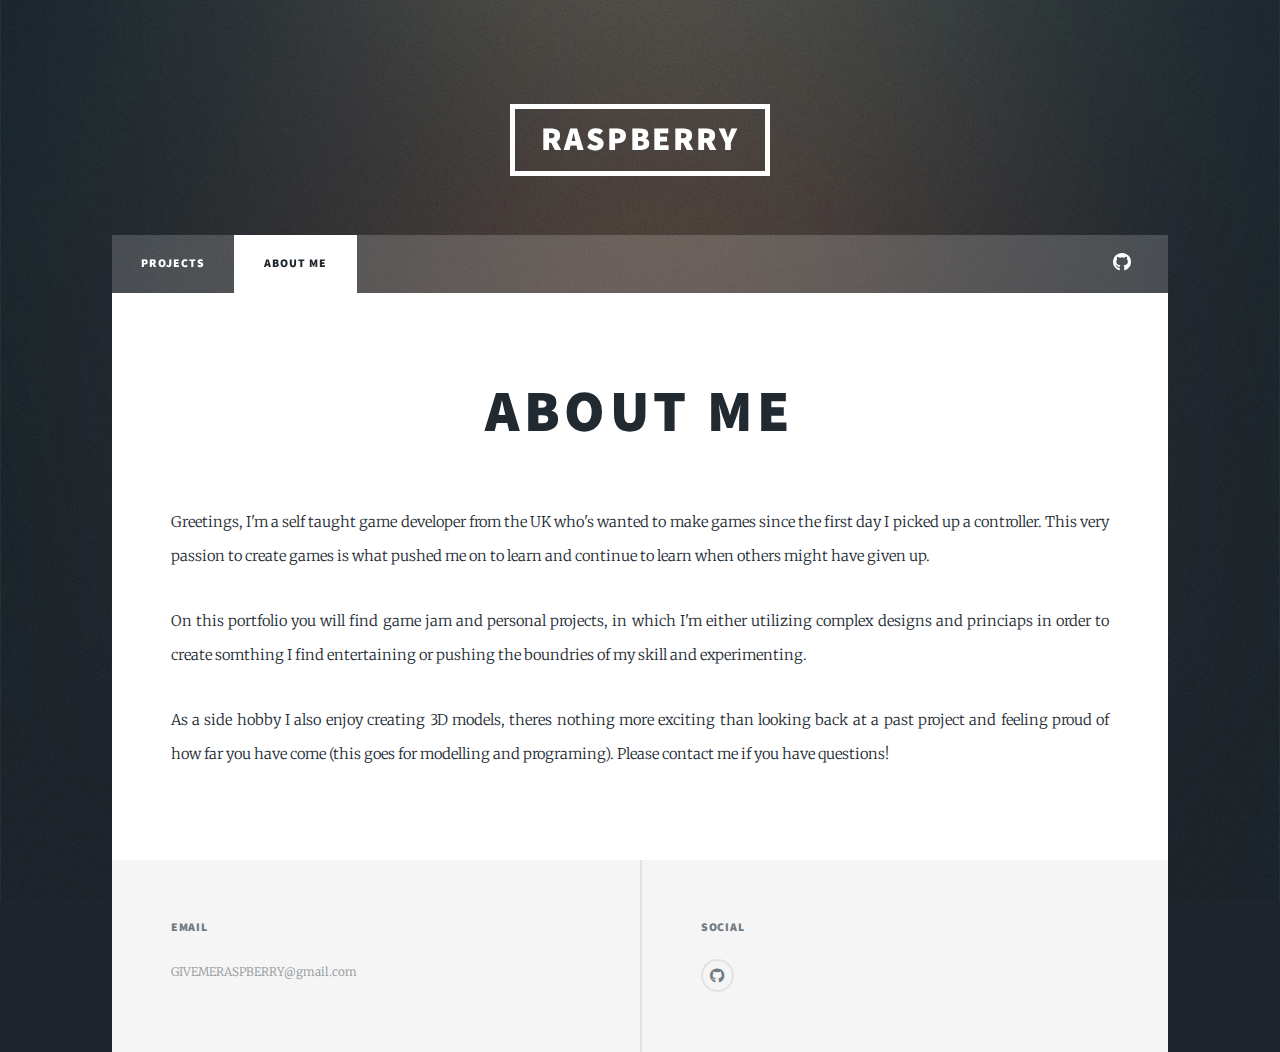
==== commit 27972d21: "Update" ====
--- a/generic.html
+++ b/generic.html
@@ -6,7 +6,7 @@
 -->
 <html>
 	<head>
-		<title>Generic Page - Massively by HTML5 UP</title>
+		<title>About Me</title>
 		<meta charset="utf-8" />
 		<meta name="viewport" content="width=device-width, initial-scale=1, user-scalable=no" />
 		<link rel="stylesheet" href="assets/css/main.css" />
@@ -19,21 +19,17 @@
 
 				<!-- Header -->
 					<header id="header">
-						<a href="index.html" class="logo">Massively</a>
+						<a href="index.html" class="logo">Raspberry</a>
 					</header>
 
 				<!-- Nav -->
 					<nav id="nav">
 						<ul class="links">
-							<li><a href="index.html">This is Massively</a></li>
-							<li class="active"><a href="generic.html">Generic Page</a></li>
-							<li><a href="elements.html">Elements Reference</a></li>
+							<li><a href="index.html">Projects</a></li>
+							<li class="active"><a href="generic.html">About Me</a></li>
 						</ul>
 						<ul class="icons">
-							<li><a href="#" class="icon brands fa-twitter"><span class="label">Twitter</span></a></li>
-							<li><a href="#" class="icon brands fa-facebook-f"><span class="label">Facebook</span></a></li>
-							<li><a href="#" class="icon brands fa-instagram"><span class="label">Instagram</span></a></li>
-							<li><a href="#" class="icon brands fa-github"><span class="label">GitHub</span></a></li>
+							<li><a href="https://github.com/RaspberryTaster" class="icon brands fa-github"><span class="label">GitHub</span></a></li>
 						</ul>
 					</nav>
 
@@ -43,73 +39,36 @@
 						<!-- Post -->
 							<section class="post">
 								<header class="major">
-									<span class="date">April 25, 2017</span>
-									<h1>This is a<br />
-									Generic Page</h1>
-									<p>Aenean ornare velit lacus varius enim ullamcorper proin aliquam<br />
-									facilisis ante sed etiam magna interdum congue. Lorem ipsum dolor<br />
-									amet nullam sed etiam veroeros.</p>
+									<h1>About Me<br /></h1>
 								</header>
-								<div class="image main"><img src="images/pic01.jpg" alt="" /></div>
-								<p>Donec eget ex magna. Interdum et malesuada fames ac ante ipsum primis in faucibus. Pellentesque venenatis dolor imperdiet dolor mattis sagittis. Praesent rutrum sem diam, vitae egestas enim auctor sit amet. Pellentesque leo mauris, consectetur id ipsum sit amet, fergiat. Pellentesque in mi eu massa lacinia malesuada et a elit. Donec urna ex, lacinia in purus ac, pretium pulvinar mauris. Nunc lorem mauris, fringilla in aliquam at, euismod in lectus. Pellentesque habitant morbi tristique senectus et netus et malesuada fames ac turpis egestas. Curabitur sapien risus, commodo eget turpis at, elementum convallis enim turpis, lorem ipsum dolor sit amet nullam.</p>
-								<p>Lorem ipsum dolor sit amet, consectetur adipiscing elit. Duis dapibus rutrum facilisis. Class aptent taciti sociosqu ad litora torquent per conubia nostra, per inceptos himenaeos. Etiam tristique libero eu nibh porttitor fermentum. Nullam venenatis erat id vehicula viverra. Nunc ultrices eros ut ultricies condimentum. Mauris risus lacus, blandit sit amet venenatis non, bibendum vitae dolor. Nunc lorem mauris, fringilla in aliquam at, euismod in lectus. Pellentesque habitant morbi tristique senectus et netus et malesuada fames ac turpis egestas. In non lorem sit amet elit placerat maximus. Pellentesque aliquam maximus risus. Donec eget ex magna. Interdum et malesuada fames ac ante ipsum primis in faucibus. Pellentesque venenatis dolor imperdiet dolor mattis sagittis. Praesent rutrum sem diam, vitae egestas enim auctor sit amet. Pellentesque leo mauris, consectetur id ipsum.</p>
+								<p> Greetings, I'm a self taught game developer from the UK who's wanted to make games since the first day I picked up a controller.
+									This very passion to create games is what pushed me on to learn and continue to learn when others might have given up.
+ 
+								</p>
+								<p>On this portfolio you will find game jam and personal projects, in which I'm either utilizing complex designs and princiaps in order to create 
+									somthing I find entertaining or pushing the boundries of my skill and experimenting.
+								</p>
+								<p>As a side hobby I also enjoy  creating 3D models, theres nothing more exciting than looking back at a past project and feeling proud of how far you have come (this goes for modelling and programing).
+									Please contact me if you have questions!
+								</p>
 							</section>
 
 					</div>
 
 				<!-- Footer -->
-					<footer id="footer">
-						<section>
-							<form method="post" action="#">
-								<div class="fields">
-									<div class="field">
-										<label for="name">Name</label>
-										<input type="text" name="name" id="name" />
-									</div>
-									<div class="field">
-										<label for="email">Email</label>
-										<input type="text" name="email" id="email" />
-									</div>
-									<div class="field">
-										<label for="message">Message</label>
-										<textarea name="message" id="message" rows="3"></textarea>
-									</div>
-								</div>
-								<ul class="actions">
-									<li><input type="submit" value="Send Message" /></li>
-								</ul>
-							</form>
-						</section>
-						<section class="split contact">
-							<section class="alt">
-								<h3>Address</h3>
-								<p>1234 Somewhere Road #87257<br />
-								Nashville, TN 00000-0000</p>
-							</section>
-							<section>
-								<h3>Phone</h3>
-								<p><a href="#">(000) 000-0000</a></p>
-							</section>
-							<section>
-								<h3>Email</h3>
-								<p><a href="#">info@untitled.tld</a></p>
-							</section>
-							<section>
-								<h3>Social</h3>
-								<ul class="icons alt">
-									<li><a href="#" class="icon brands alt fa-twitter"><span class="label">Twitter</span></a></li>
-									<li><a href="#" class="icon brands alt fa-facebook-f"><span class="label">Facebook</span></a></li>
-									<li><a href="#" class="icon brands alt fa-instagram"><span class="label">Instagram</span></a></li>
-									<li><a href="#" class="icon brands alt fa-github"><span class="label">GitHub</span></a></li>
-								</ul>
-							</section>
-						</section>
-					</footer>
-
+				<footer id="footer">
+					<section class="alt">
+						<h3>Email</h3>
+						<p>GIVEMERASPBERRY@gmail.com</p>
+					</section>
+					<section>
+						<h3>Social</h3>
+						<ul class="icons alt">
+							<li><a href="https://github.com/RaspberryTaster" class="icon brands alt fa-github"><span class="label">GitHub</span></a></li>
+						</ul>
+					</section>
+				</footer>
 				<!-- Copyright -->
-					<div id="copyright">
-						<ul><li>&copy; Untitled</li><li>Design: <a href="https://html5up.net">HTML5 UP</a></li></ul>
-					</div>
 
 			</div>
 
